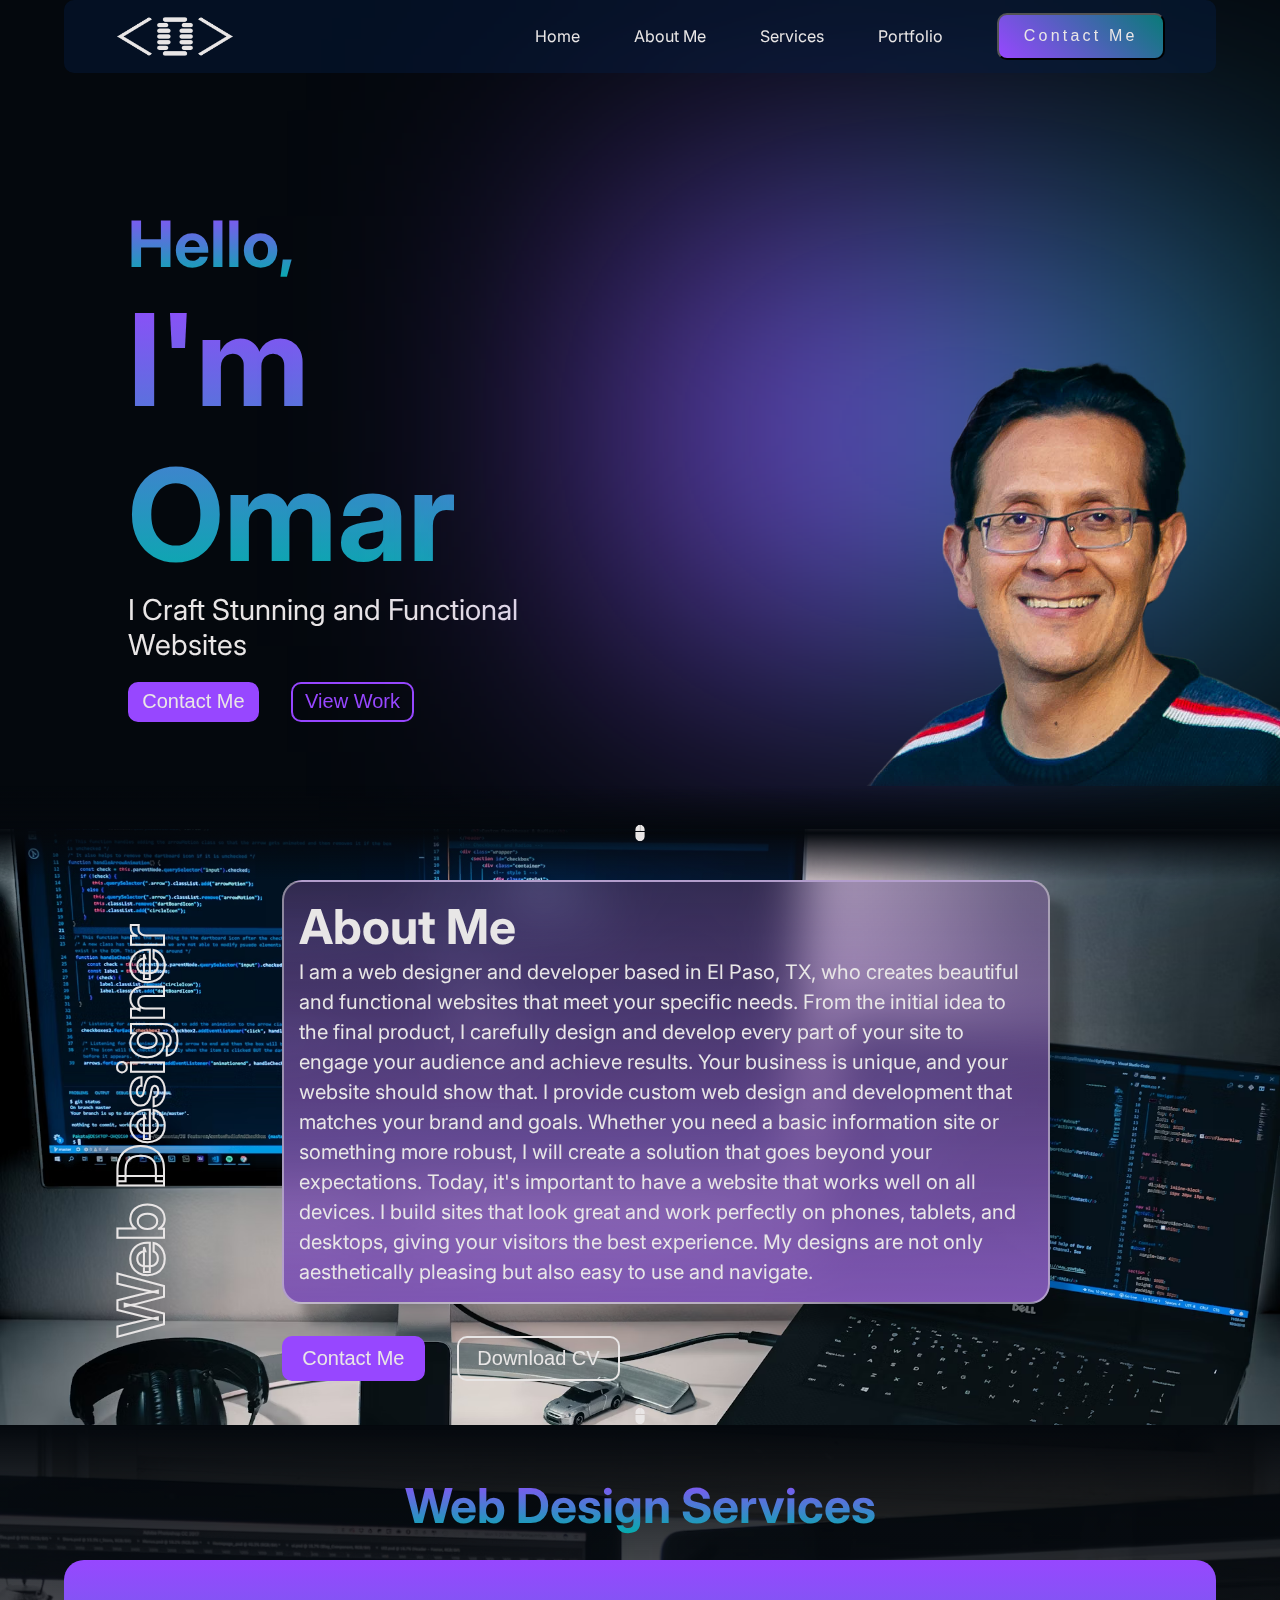
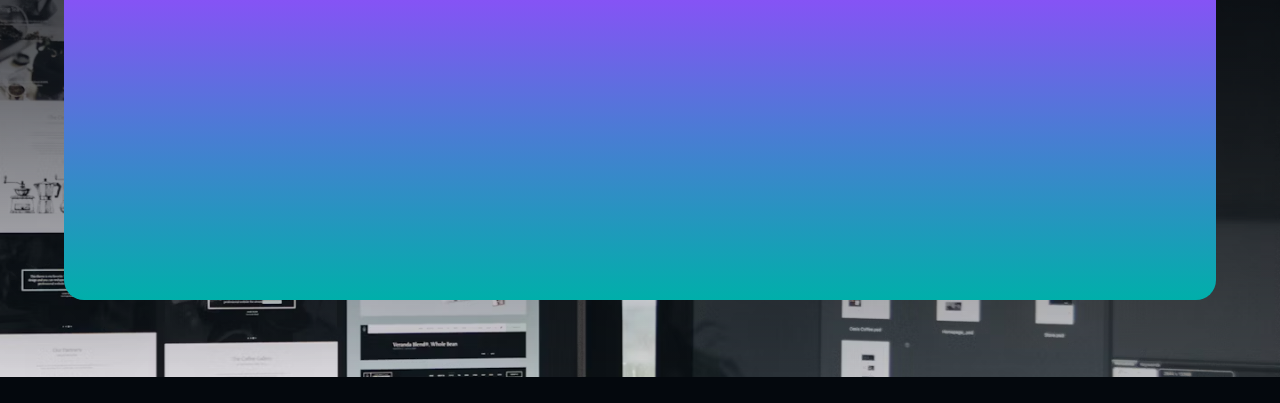
==== index.html @ c5cac411 "services section setup" ====
<!DOCTYPE html>
<html lang="en">
<head>
    <meta charset="UTF-8">
    <meta name="viewport" content="width=device-width, initial-scale=1.0">
    <title>Omar Insurriaga | Portfolio</title>
    <link rel="icon" type="image/svg" href="images/portfolio-icon.svg">

    <link rel="stylesheet" href="styles.css">
</head>
<body>
    <div class="page">
        <header>
            <img class="logo" src="images/portfolio-logo.webp" alt="OI Logo">
            <nav>
                <a href="#">Home</a>
                <a href="#">About Me</a>
                <a href="#">Services</a>
                <a href="#">Portfolio</a>
                <button>Contact Me</button>      
            </nav>
        </header>
        <main>
            <section class="hero">
                <div class="hero__left">
                    <h2>Hello,</h2>
                    <h1>I'm Omar</h1>
                    <p class="statement">I Craft Stunning and Functional Websites</p>
                    <div class="hero__cta">
                        <button class="contact-btn">Contact Me</button>
                        <button class="work-btn">View Work</button>
                    </div>
                </div>
                <div class="hero__right">
                    <div class="gradient"></div>
                </div>
                <img class="hero__img" src="images/Omar-portfolio_portrait.webp" alt="">
            </section>
            <div class="separator-bar">
                <img src="images/mouse.webp" alt="mouse icon" class="mouse-icon">
            </div>
            <section class="about-me">
                <div class="about-me__heading">Web Designer</div>
                <div class="about-me__content">
                    <div class="about-me__content_text">
                        <p><span>About Me</span>I am a web designer and developer based in El Paso, TX, who creates beautiful and functional websites that meet your specific needs. From the initial idea to the final product, I carefully design and develop every part of your site to engage your audience and achieve results. Your business is unique, and your website should show that. I provide custom web design and development that matches your brand and goals. Whether you need a basic information site or something more robust, I will create a solution that goes beyond your expectations. Today, it's important to have a website that works well on all devices. I build sites that look great and work perfectly on phones, tablets, and desktops, giving your visitors the best experience. My designs are not only aesthetically pleasing but also easy to use and navigate.</p>
                    </div>
                    <div class="about-me__content_cta">
                        <button class="contact-btn">Contact Me</button>
                        <button class="cv-btn">Download CV</button>                        
                    </div>
                </div>
            </section>
            <div class="separator-bar">
                <img src="images/mouse.webp" alt="mouse icon" class="mouse-icon">
            </div>
            <section class="services">
                <h2>Web Design Services</h2>
                <div class="services__cards"></div>
            </section>
        </main>
        <footer></footer>
    </div>
</body>
</html>
---- styles.css ----
/* Google font */
@import url('https://fonts.googleapis.com/css2?family=Inter:wght@400;800&display=swap');

:root {
    display: flex;
    align-items: center;
    justify-content: center;
    font-size: 1rem;
}
  
* {
    margin: 0;
    padding: 0;
    box-sizing: border-box;
    scroll-behavior: smooth;
}

body {
    min-width: 375px;
    width: 100%;
    min-height: 100vh;
    background-color: #04080D;
    display: flex;
    align-items: flex-start;
    justify-content: center;
    font-family: "Inter", sans-serif;
    font-weight: 400;
    color: #E9E6E6;
    padding: 2% 0;
}

.page {
    width: 100%;
    display: flex;
    flex-direction: column;
    align-items: center;
    justify-content: flex-start;
}

header {
    top: 0;
    width: 90%;
    display: flex;
    align-items: center;
    justify-content: space-between;
    background-color: rgb(4 30 70 / 40%);
    padding: 1% 4%;
    font-size: 1rem;
    border-radius: 10px;
    backdrop-filter: blur(1em);
    position: fixed;
    z-index: 2;
}

.logo {
    width: 120px;
}

nav {
    width: 60%;
    display: flex;
    align-items: center;
    justify-content: space-between;
    color: #E9E6E6;
}

a {
    color: #E9E6E6;
    text-decoration: none;
}

nav button {
    background: linear-gradient(45deg, #9747ff, #097b78);
    padding: 2% 4%;
    border-radius: 10px;
    color: #E9E6E6;
    font-size: 1rem;
    letter-spacing: 0.2em;
}

main {
    width: 100%;
    margin-top: 4%;
}

.hero {
    display: flex;
    align-items: center;
    justify-content: space-between;
    position: relative;
}

.hero__left {
    padding: 10% 0 5% 10%;
    width: 50%;
}

.hero__left h2 {
    font-size: 4rem;
}

h1 {
    font-size: 8rem;
    background: linear-gradient(180deg, #9747FF 0%, #00AFAA 100%);
    background-clip: text;
    -webkit-background-clip: text;
    -webkit-text-fill-color: transparent;
}

.hero__left p {
    letter-spacing: 0em;
    width: 100%;
    margin: 0 0 4%;
    font-size: 1.8rem;}

.hero__cta, .about-me__content_cta {
    width: 60%;
    display: flex;
    align-items: flex-start;
    justify-content: flex-start;
    gap: 2em;
}

.hero__cta button, .about-me__content_cta button {
    padding: 2% 4%;
    border-radius: 10px;
    font-size: 1.25rem;
}

.work-btn {
    border: 2px solid #9747FF;
    background-color: transparent;
    color: #9747FF;
}

.contact-btn {
    color: #E9E6E6;
    background-color: #9747FF;
    border: 2px solid #9747FF;
}


.hero__right {
    /* position: relative; */
    width: 50%;
    /* display: flex;
    align-items: center;
    justify-content: flex-end; */
}

.gradient {
    width: 100%;
    height: 430px;
    background: linear-gradient(90deg, #9747ff, #097b78);
    filter: blur(160px);
}

.hero__img {
    position: absolute;
    bottom: 0;
    right: 0;
    width: 35%;
}

.separator-bar {
    background: linear-gradient(0deg, rgba(4, 8, 13, 0) 0%, rgba(4, 8, 13, 1) 50%, rgba(4, 8, 13, 0) 100%);
    display: flex;
    align-items: center;
    justify-content: center;
    position: relative;
    z-index: 1;
    padding: 3% 0;
}

.mouse-icon {
    width: 1%;
    animation: scroll 2s infinite linear;
}

.about-me {
    width: 100%;
    display: flex;
    align-items: center;
    justify-content: flex-start;
    background-image: url(images/setup.webp);
    background-position: 0 40%;
    background-size: cover;
    margin-top: -4%;
    padding: 4% 0;
}

.about-me__heading {
    writing-mode: vertical-lr;
    margin: 0 8%;
    transform: rotate(180deg);
    font-size: 4rem;
    color: rgba(233, 230, 230, 0.00);
    -webkit-text-stroke-width: 2px;
    -webkit-text-stroke-color: #E9E6E6;
    /* font-family: Inter; */
    font-size: 4rem;
    /* font-style: normal; */
    font-weight: 700;
}

.about-me__content {
    display: flex;
    flex-direction: column;
    align-items: flex-start;
    width: 60%;
    justify-content: flex-start;
    gap: 2em;
}

.about-me__content_text {
    padding: 2%;
    border-radius: 20px;
    border: 2px solid #e9e6e67d;
    background: linear-gradient(180deg, rgb(255 255 255 / 0%) -53.89%, #9747ff 100%);
    box-shadow: 20px 20px 10px 0px rgba(0, 0, 0, 0.25);
    backdrop-filter: blur(25px);
    filter: saturate(0.5);
}

.about-me__content_text p {
    display: flex;
    flex-direction: column;
    font-size: 1.25rem;
    line-height: 1.5em;
}

.about-me__content_text p span {
    font-size: 3rem;
    font-weight: 700;
    margin: 2% 0;
}

.about-me__content_cta
.about-me button {
    padding: 2% 4%;
    border-radius: 10px;
    font-size: 1.25rem;
}

.about-me__content_cta .cv-btn {
    border: 2px solid #e8e6e6;
    color: #e8e6e6;
    background-color: transparent;
}

.separator-bar:nth-of-type(2) {
    padding: 0;
    margin-top: -2%;
    background: transparent;
}

.services {
    display: flex;
    flex-direction: column;
    align-items: center;
    justify-content: flex-start;
    background: linear-gradient(180deg, rgba(4, 8, 13, 1) 0%, rgba(4, 8, 13, 0) 100%), url(images/web-design.webp);
    width: 100%;
    background-position: top;
    /* background-position: right; */
    background-size: cover;
    padding: 4% 0;
}

h2 {
    font-size: 3rem;
    background: linear-gradient(180deg, #9747FF 0%, #00AFAA 100%);
    background-clip: text;
    -webkit-background-clip: text;
    -webkit-text-fill-color: transparent;
}

.services__cards {
    width: 90%;
    height: 340px;
    background: linear-gradient(180deg, #9747FF 0%, #00AFAA);
    border-radius: 20px;
    margin: 2% 0;
}

/* Animations */
@keyframes scroll {
    0% {
        transform: translateY(-300%);
    }

    50% {
        transform: translateY(0);
    }
    100% {
        transform: translateY(-300%)
    }
}
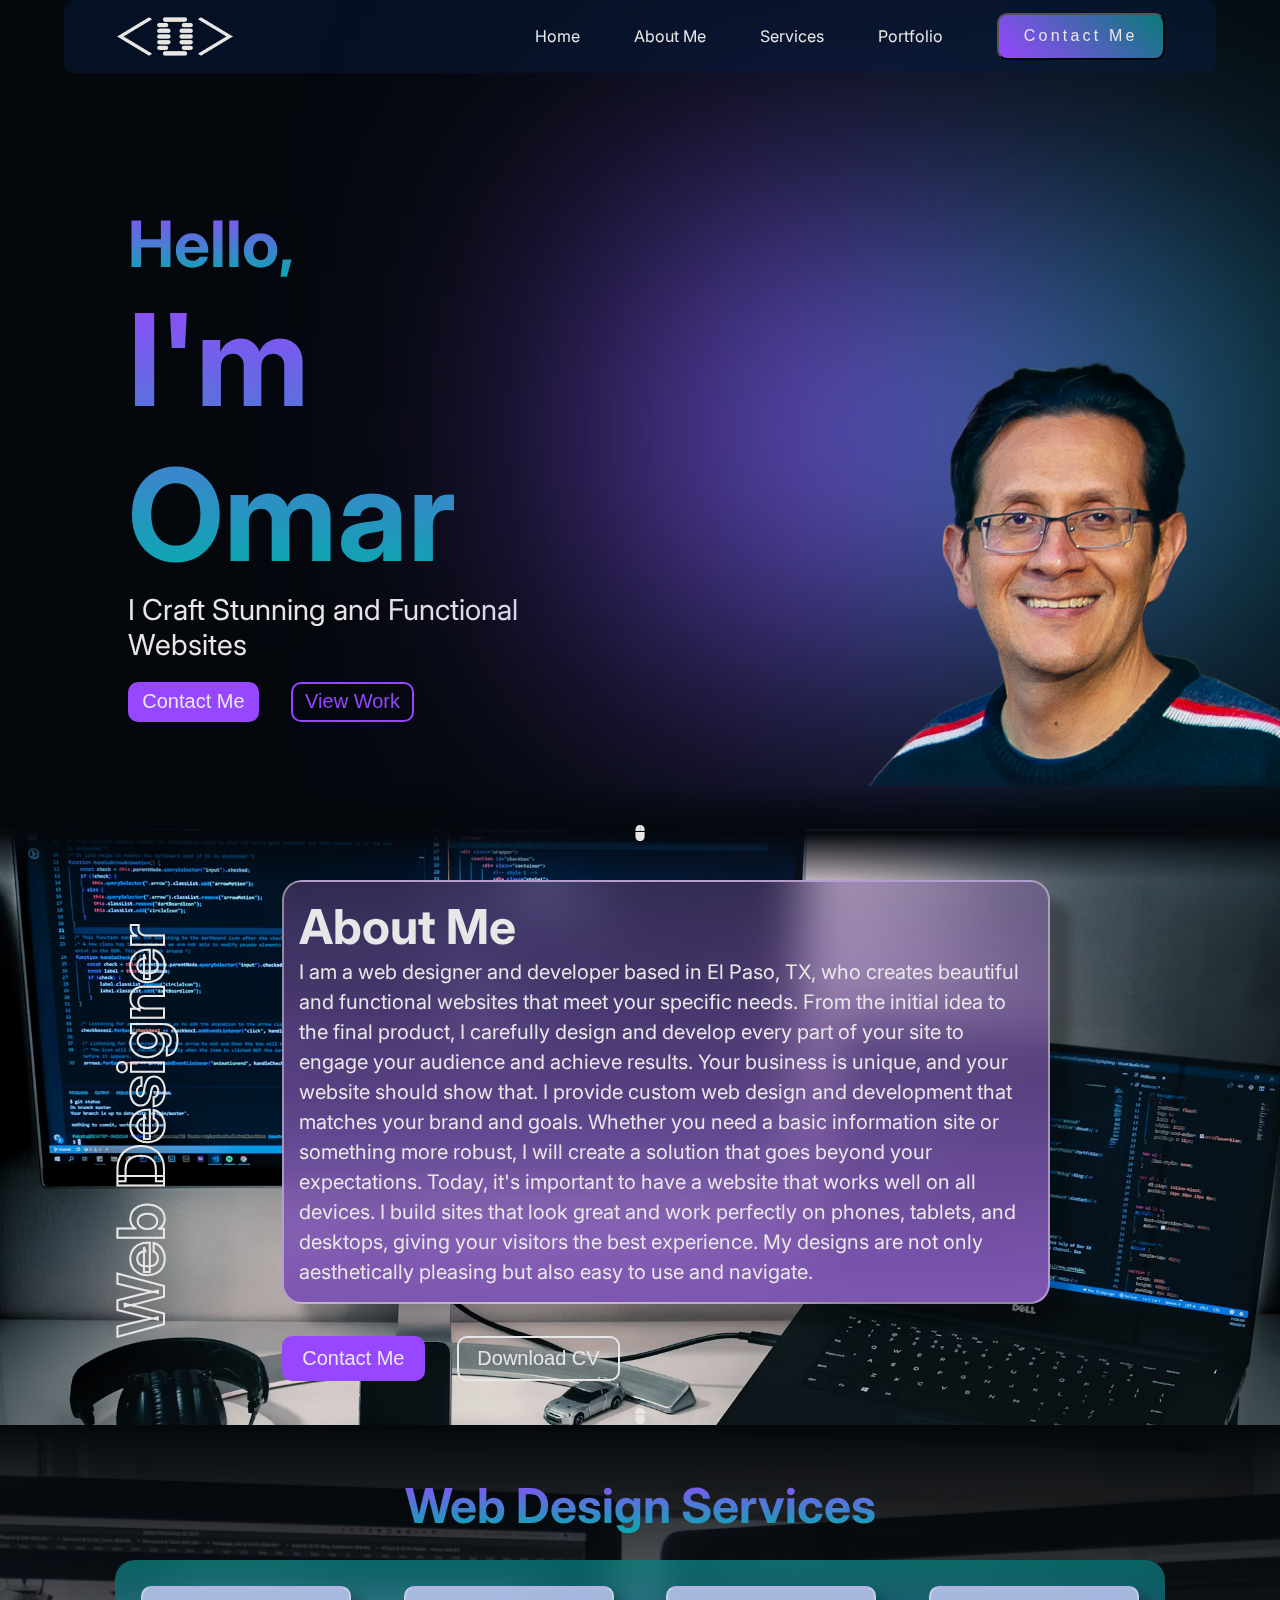
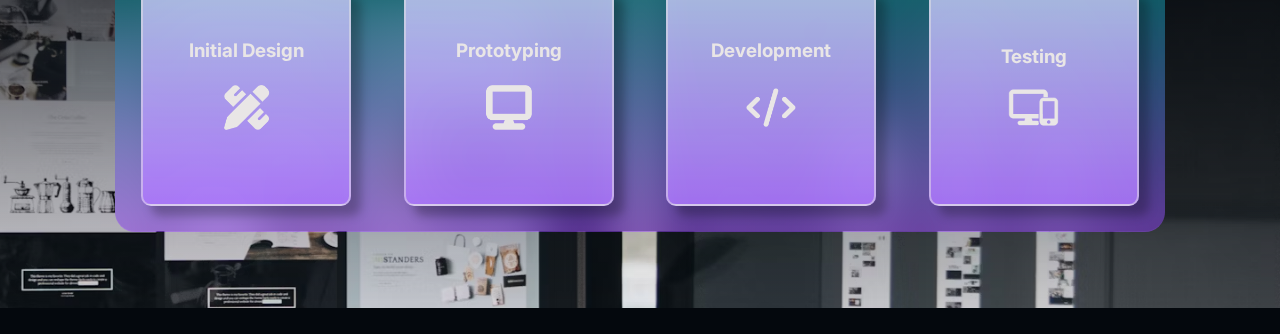
==== commit f90c6cb5: "services cards setup & styled" ====
--- a/index.html
+++ b/index.html
@@ -56,7 +56,24 @@
             </div>
             <section class="services">
                 <h2>Web Design Services</h2>
-                <div class="services__cards"></div>
+                <div class="services__cards">
+                    <div class="services__card">
+                        <h3>Initial Design</h3>
+                        <img src="images/UI_icon.webp" alt="ui icon">
+                    </div>
+                    <div class="services__card">
+                        <h3>Prototyping</h3>
+                        <img src="images/web-dev_icon.webp" alt="prototyping icon">
+                    </div>
+                    <div class="services__card">
+                        <h3>Development</h3>
+                        <img src="images/code_icon.webp" alt="coding icon">
+                    </div>
+                    <div class="services__card">
+                        <h3>Testing</h3>
+                        <img src="images/testing_icon.webp" alt="testing icon">
+                    </div>
+                </div>
             </section>
         </main>
         <footer></footer>
--- a/styles.css
+++ b/styles.css
@@ -276,11 +276,35 @@
 }
 
 .services__cards {
-    width: 90%;
-    height: 340px;
-    background: linear-gradient(180deg, #9747FF 0%, #00AFAA);
+    width: 82%;
+    /* height: 340px; */
+    display: flex;
+    align-items: center;
+    justify-content: space-around;
+    background: linear-gradient(180deg, rgba(0, 175, 170, 0.50) 0%, rgba(151, 71, 255, 0.50) 100%);
+    backdrop-filter: blur(25px);
     border-radius: 20px;
     margin: 2% 0;
+    padding: 2% 0;
+}
+
+.services__card {
+    height: 220px;
+    width: 20%;
+    display: flex;
+    flex-direction: column;
+    align-items: center;
+    justify-content: center;
+    border-radius: 10px;
+    border: 2px solid #e9e6e67d;
+    background: linear-gradient(180deg, rgba(255, 255, 255, 0.70) -53.89%, rgba(151, 71, 255, 0.70) 167.22%);
+    box-shadow: 10px 10px 10px 0px rgba(0, 0, 0, 0.25);
+    backdrop-filter: blur(25px);
+}
+
+.services__card img {
+    width: 25%;
+    margin: 10% 0;
 }
 
 /* Animations */
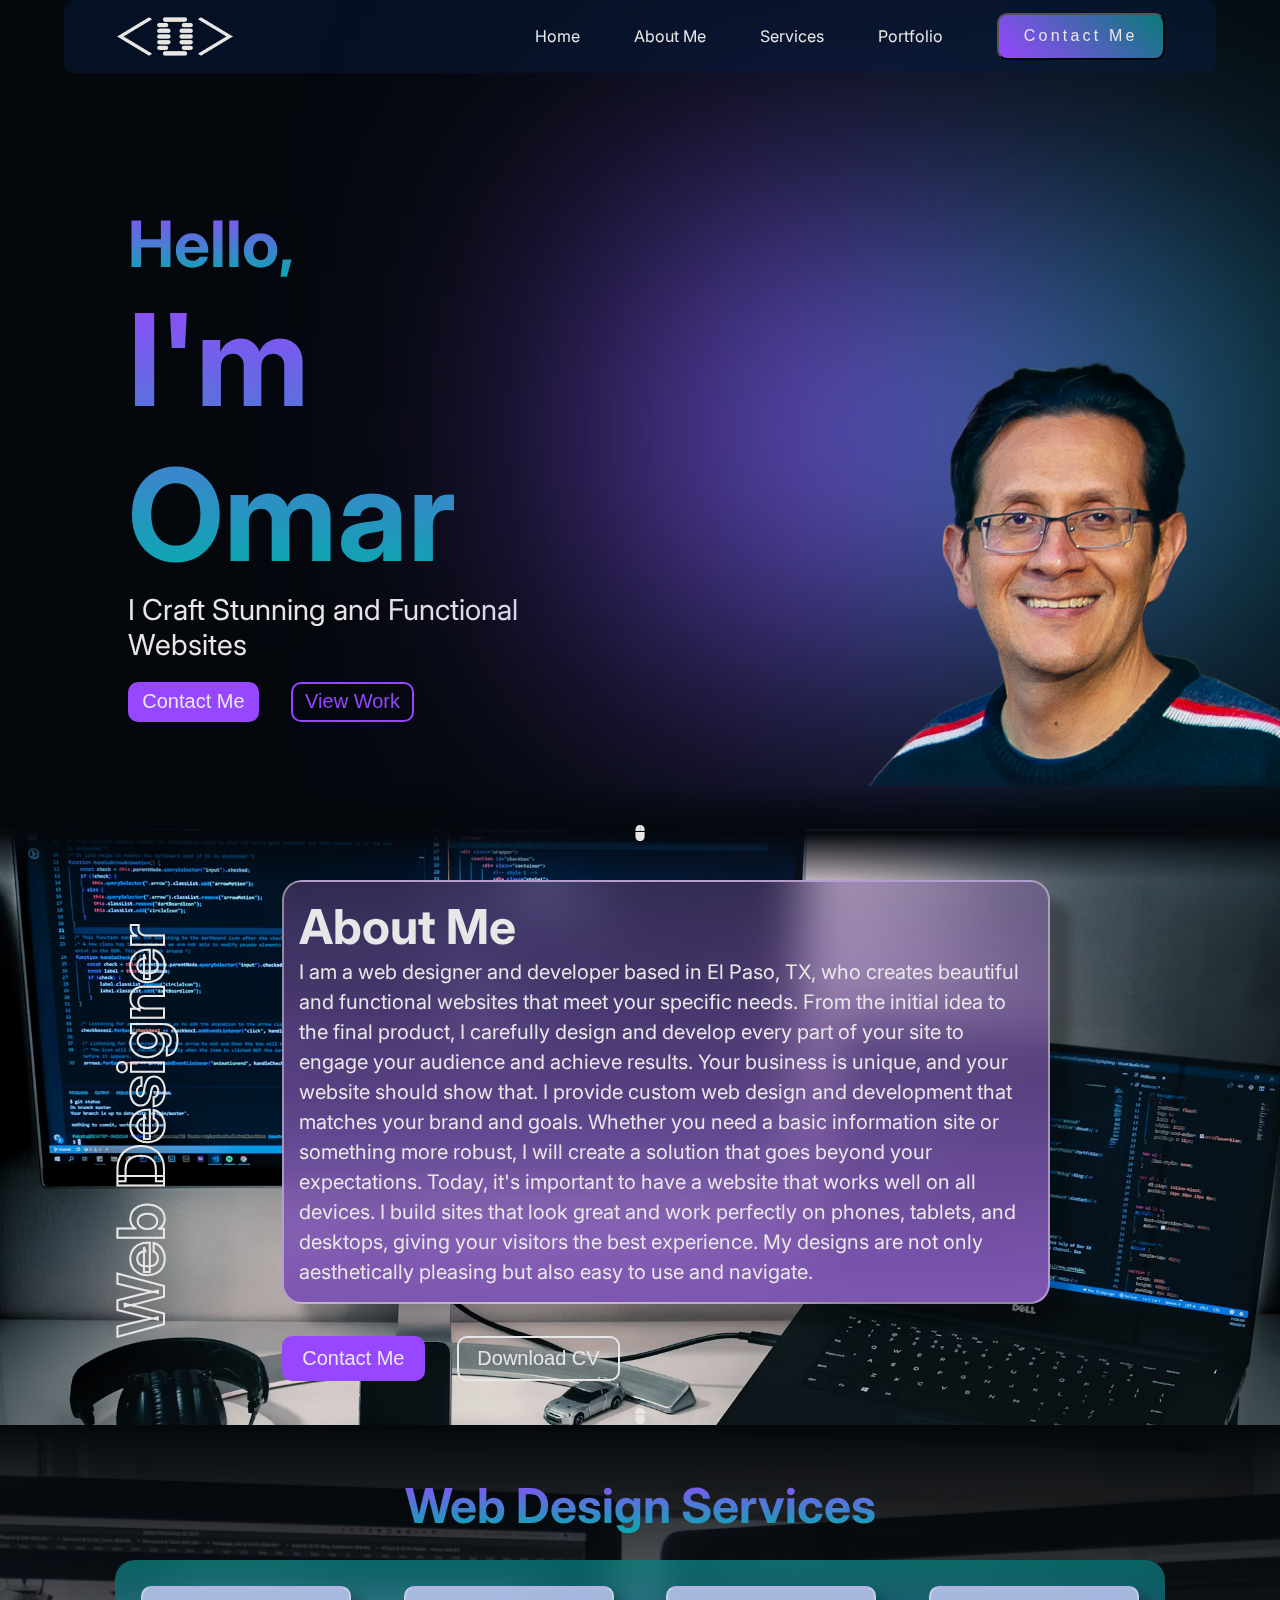
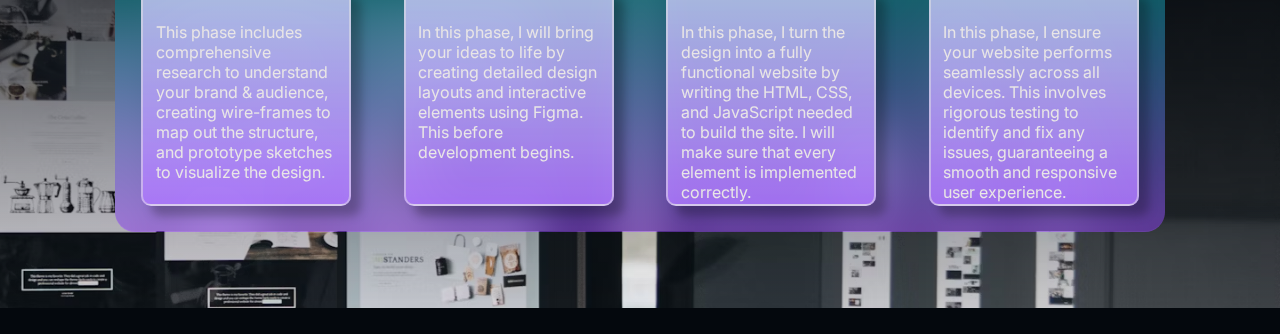
==== commit 665a1085: "service cards desc content added" ====
--- a/index.html
+++ b/index.html
@@ -60,18 +60,38 @@
                     <div class="services__card">
                         <h3>Initial Design</h3>
                         <img src="images/UI_icon.webp" alt="ui icon">
+                        <div class="service__card_desc">
+                            <p>
+                                This phase includes comprehensive research to understand your brand & audience, creating wire-frames to map out the structure, and prototype sketches to visualize the design.
+                            </p>
+                        </div>
                     </div>
                     <div class="services__card">
                         <h3>Prototyping</h3>
                         <img src="images/web-dev_icon.webp" alt="prototyping icon">
+                        <div class="service__card_desc">
+                            <p>
+                                In this phase, I will bring your ideas to life by creating detailed design layouts and interactive elements using Figma. This before development begins.
+                            </p>
+                        </div>
                     </div>
                     <div class="services__card">
                         <h3>Development</h3>
                         <img src="images/code_icon.webp" alt="coding icon">
+                        <div class="service__card_desc">
+                            <p>
+                                In this phase, I turn the design into a fully functional website by writing the HTML, CSS, and JavaScript needed to build the site. I will make sure that every element is implemented correctly.
+                            </p>
+                        </div>
                     </div>
                     <div class="services__card">
                         <h3>Testing</h3>
                         <img src="images/testing_icon.webp" alt="testing icon">
+                        <div class="service__card_desc">
+                            <p>
+                                In this phase, I ensure your website performs seamlessly across all devices. This involves rigorous testing to identify and fix any issues, guaranteeing a smooth and responsive user experience. 
+                            </p>
+                        </div>
                     </div>
                 </div>
             </section>
--- a/styles.css
+++ b/styles.css
@@ -300,11 +300,26 @@
     background: linear-gradient(180deg, rgba(255, 255, 255, 0.70) -53.89%, rgba(151, 71, 255, 0.70) 167.22%);
     box-shadow: 10px 10px 10px 0px rgba(0, 0, 0, 0.25);
     backdrop-filter: blur(25px);
+    position: relative;
+}
+
+.services__card h3 {
+    /* temp */
+    visibility: hidden;
 }
 
 .services__card img {
     width: 25%;
     margin: 10% 0;
+    /* temp */
+    visibility: hidden;
+}
+
+.service__card_desc {
+    position: absolute;
+    top: 10%;
+    right: 0;
+    padding: 6%;
 }
 
 /* Animations */
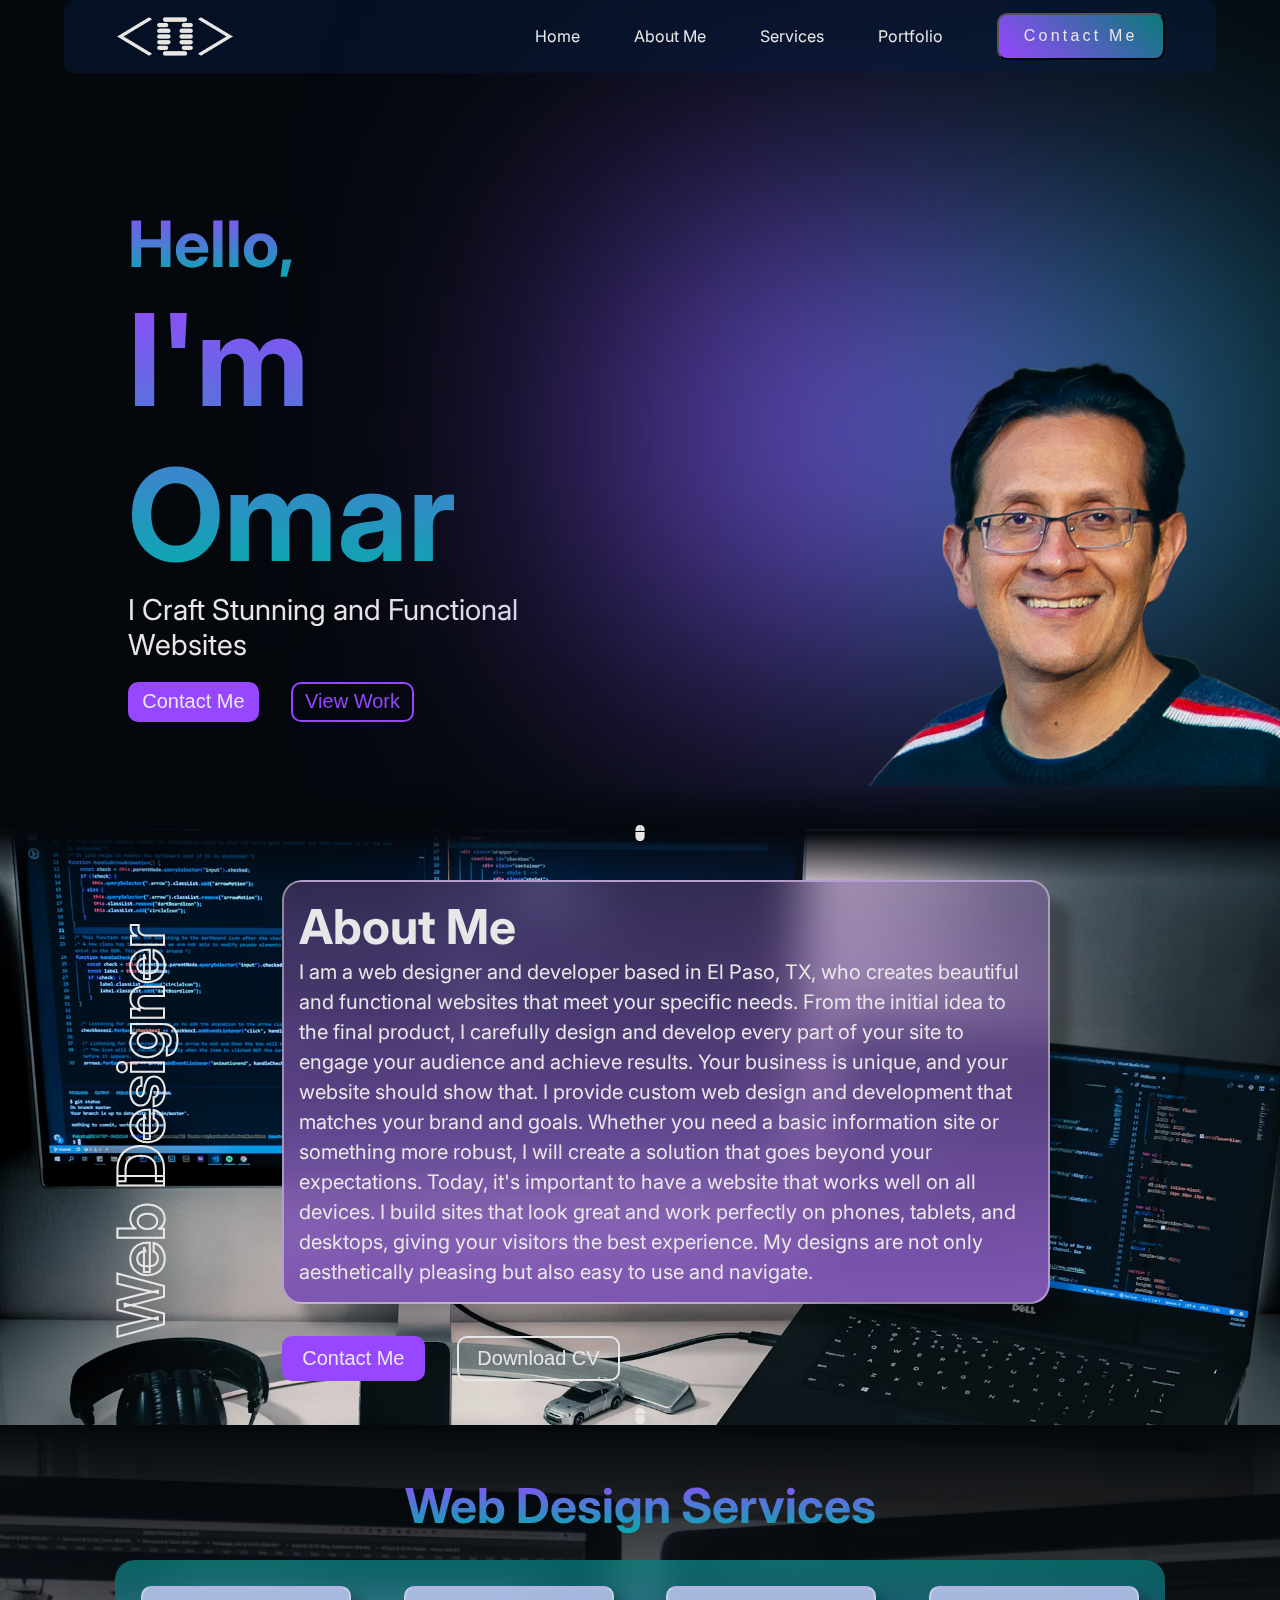
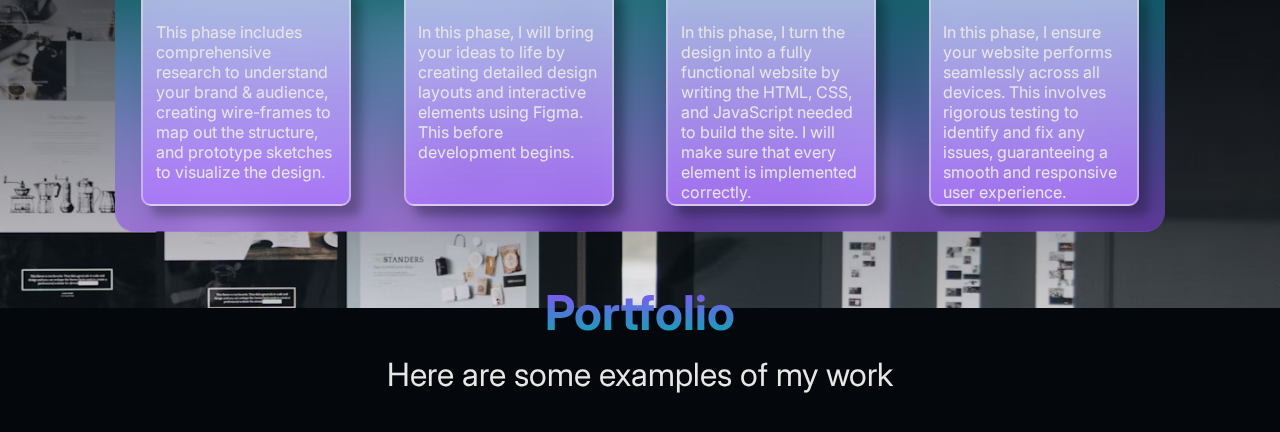
==== commit 261f13fc: "portfolio section setup" ====
--- a/index.html
+++ b/index.html
@@ -95,6 +95,13 @@
                     </div>
                 </div>
             </section>
+            <div class="separator-bar">
+                <!-- <img src="images/mouse.webp" alt="mouse icon" class="mouse-icon"> -->
+            </div>
+            <section class="portfolio">
+                <h2>Portfolio</h2>
+                <p>Here are some examples of my work</p>
+            </section>
         </main>
         <footer></footer>
     </div>
--- a/styles.css
+++ b/styles.css
@@ -83,9 +83,14 @@
     margin-top: 4%;
 }
 
+section {
+    width: 100%;
+    display: flex;
+    align-items: center;
+    justify-content: flex-start;
+}
+
 .hero {
-    display: flex;
-    align-items: center;
     justify-content: space-between;
     position: relative;
 }
@@ -178,10 +183,6 @@
 }
 
 .about-me {
-    width: 100%;
-    display: flex;
-    align-items: center;
-    justify-content: flex-start;
     background-image: url(images/setup.webp);
     background-position: 0 40%;
     background-size: cover;
@@ -248,17 +249,17 @@
     background-color: transparent;
 }
 
-.separator-bar:nth-of-type(2) {
+.separator-bar:not(:nth-of-type(1)) {
     padding: 0;
     margin-top: -2%;
     background: transparent;
 }
 
+.services, .portfolio {
+    flex-direction: column;
+}
+
 .services {
-    display: flex;
-    flex-direction: column;
-    align-items: center;
-    justify-content: flex-start;
     background: linear-gradient(180deg, rgba(4, 8, 13, 1) 0%, rgba(4, 8, 13, 0) 100%), url(images/web-design.webp);
     width: 100%;
     background-position: top;
@@ -320,6 +321,11 @@
     top: 10%;
     right: 0;
     padding: 6%;
+}
+
+.portfolio p {
+    margin: 1% 0;
+    font-size: 2rem;
 }
 
 /* Animations */
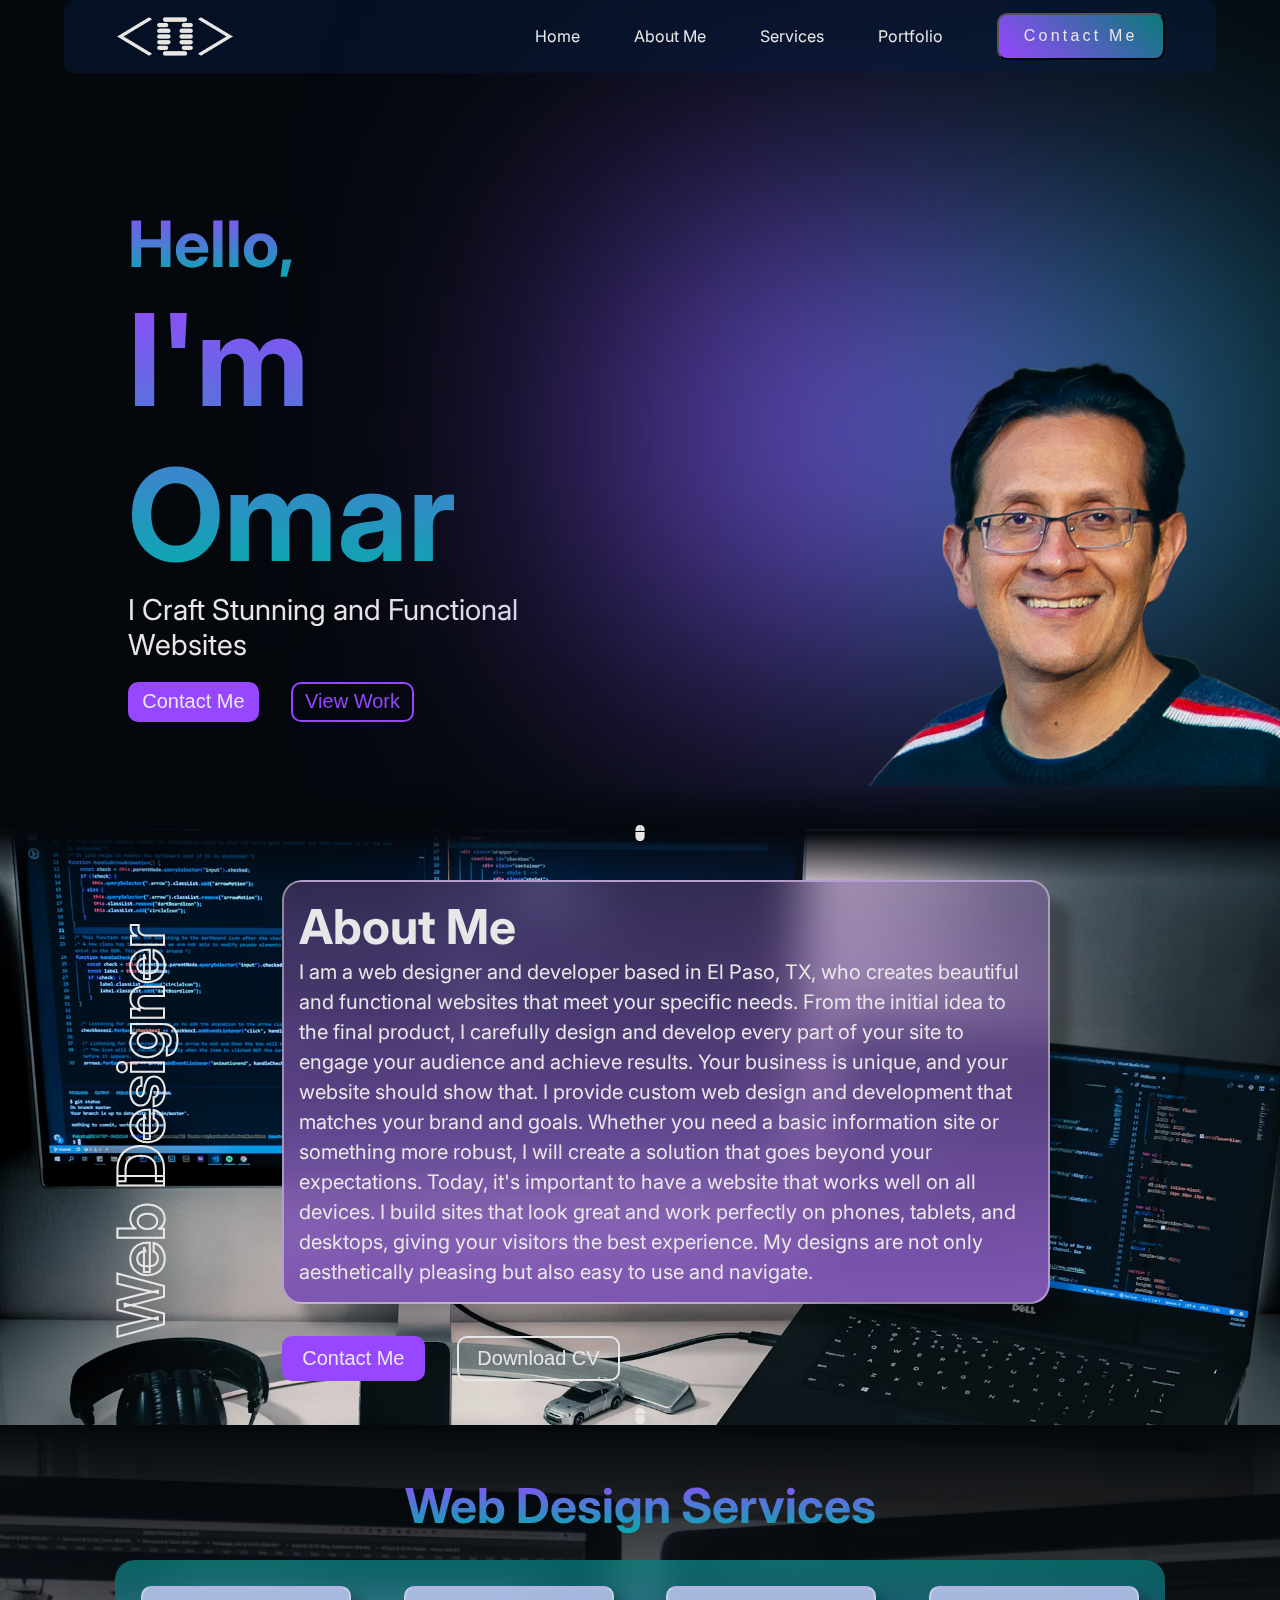
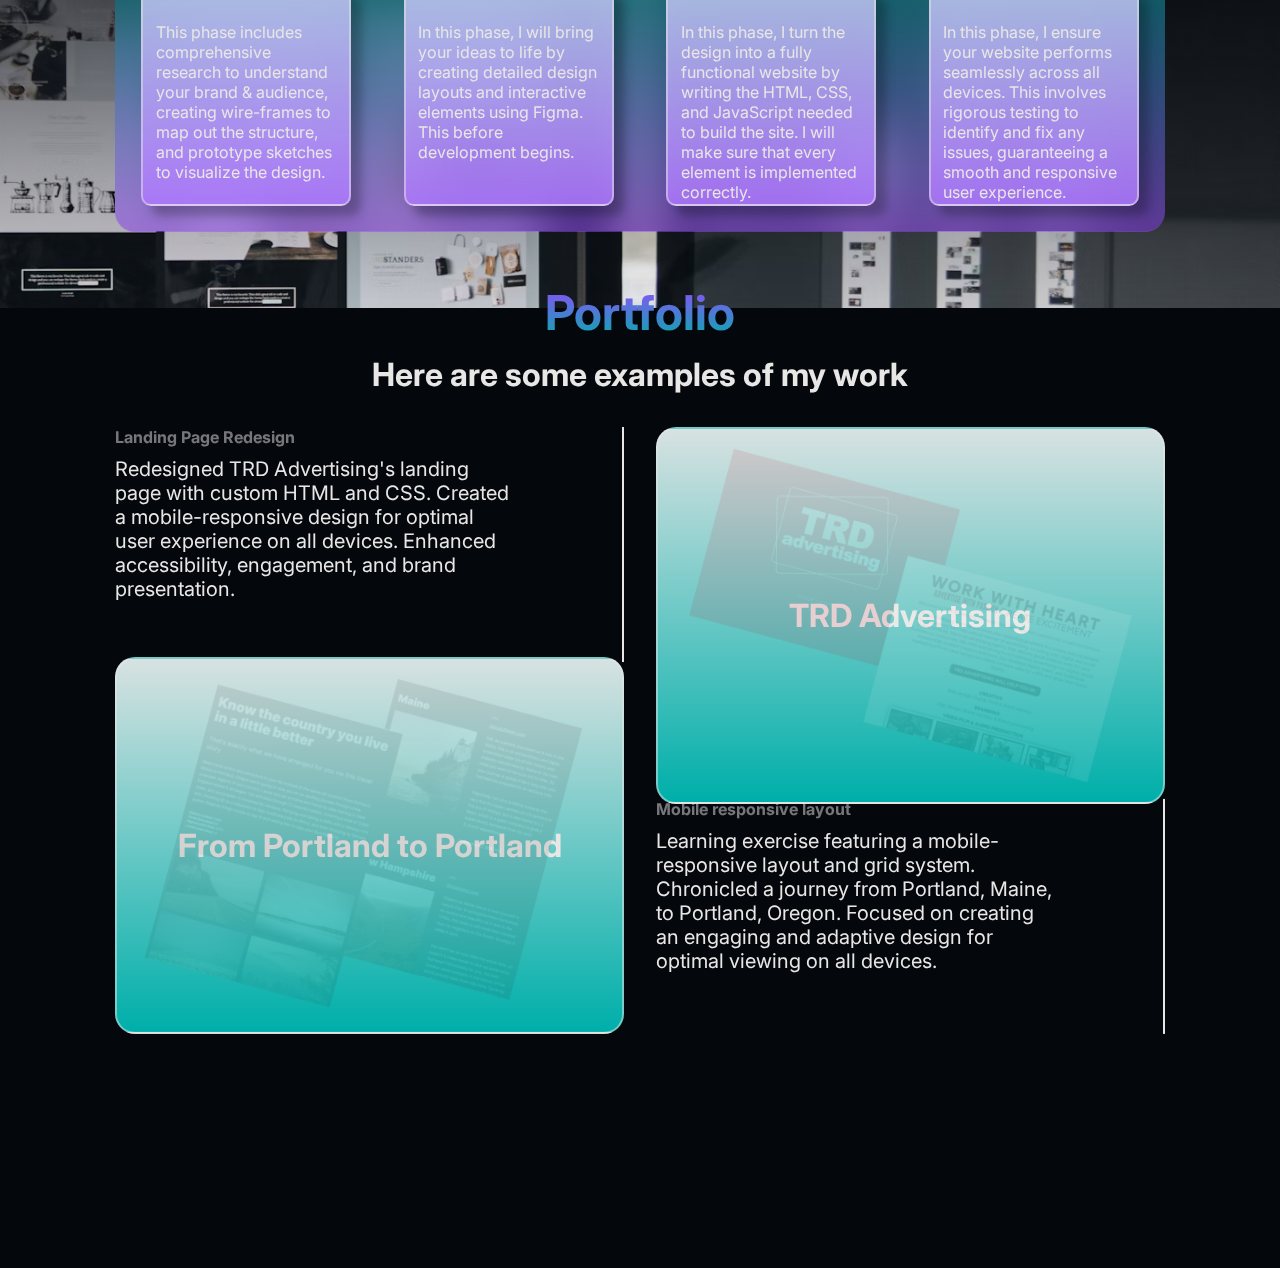
==== commit 6f02a3ef: "basic posrtfolio card CSS setup" ====
--- a/index.html
+++ b/index.html
@@ -100,7 +100,29 @@
             </div>
             <section class="portfolio">
                 <h2>Portfolio</h2>
-                <p>Here are some examples of my work</p>
+                <h3 class="portfolio__heading">Here are some examples of my work</h3>
+                <div class="portfolio__cards">
+                    <div class="portfolio__card">
+                        <div class="portfolio__card_text">
+                            <h3 class="portfolio__card_heading">Landing Page Redesign</h3>
+                            <p class="portfolio__card_desc">Redesigned TRD Advertising's landing page with custom HTML and CSS. Created a mobile-responsive design for optimal user experience on all devices. Enhanced accessibility, engagement, and brand presentation.</p>
+                        </div>
+                        <div class="portfolio__card_work">
+                            <h3 class="portfolio__card_title">TRD Advertising</h3>
+                            <img src="images/TRD-card.webp" alt="TRD Advertising">
+                        </div>
+                    </div>
+                    <div class="portfolio__card">
+                        <div class="portfolio__card_text">
+                            <h3 class="portfolio__card_heading">Mobile responsive layout</h3>
+                            <p class="portfolio__card_desc">Learning exercise featuring a mobile-responsive layout and grid system. Chronicled a journey from Portland, Maine, to Portland, Oregon. Focused on creating an engaging and adaptive design for optimal viewing on all devices.</p>
+                        </div>
+                        <div class="portfolio__card_work">
+                            <h3 class="portfolio__card_title">From Portland to Portland</h3>
+                            <img src="images/travel-card.webp" alt="From Portland to Portland">
+                        </div>
+                    </div>
+                </div>
             </section>
         </main>
         <footer></footer>
--- a/styles.css
+++ b/styles.css
@@ -323,9 +323,83 @@
     padding: 6%;
 }
 
-.portfolio p {
+.portfolio__heading {
     margin: 1% 0;
     font-size: 2rem;
+}
+
+.portfolio__cards {
+    width: 82%;
+    display: flex;
+    flex-direction: column;
+    align-items: center;
+    justify-content: center;
+
+}
+
+.portfolio__card {
+    width: 100%;
+    margin: 2% 0;
+    display: flex;
+    align-items: flex-start;
+    justify-content: center;
+    gap: 2em;
+}
+
+.portfolio__card:nth-of-type(2) {
+        flex-direction: row-reverse;
+    align-items: flex-end;
+    transform: translateY(-50%);
+}
+
+.portfolio__card_text {
+    width: 50%;
+    border-right: 2px solid;
+    display: flex;
+    flex-direction: column;
+    align-items: flex-start;
+    justify-content: flex-start;
+}
+
+.portfolio__card_heading {
+    font-size: 1rem;
+    color: rgba(233, 230, 230, 0.50);
+}
+
+.portfolio__card_desc {
+    /* font-family: Inter; */
+    font-size: 1.25rem;
+    /* font-style: normal; */
+    /* font-weight: 700; */
+    margin: 2% 0;
+    padding: 0 21% 10% 0;
+    /* border: 2px solid; */
+}
+
+.portfolio__card_work {
+    width: 50%;
+    background: linear-gradient(0deg, #00AFAA 0.52%, #E9E6E6 108.12%);
+    border: 2px solid #e9e6e67d;
+    border-radius: 20px;
+    display: flex;
+    align-items: center;
+    justify-content: center;
+    position: relative;
+}
+
+.portfolio__card_title {
+    color: #E9E6E6;
+    font-size: 2rem;
+    padding: 33% 0;
+}
+
+.portfolio__card_work img {
+    width: 100%;
+    opacity: 10%;
+    position: absolute;
+    top: auto;
+    left: 0;
+    padding: 4%;
 }
 
 /* Animations */
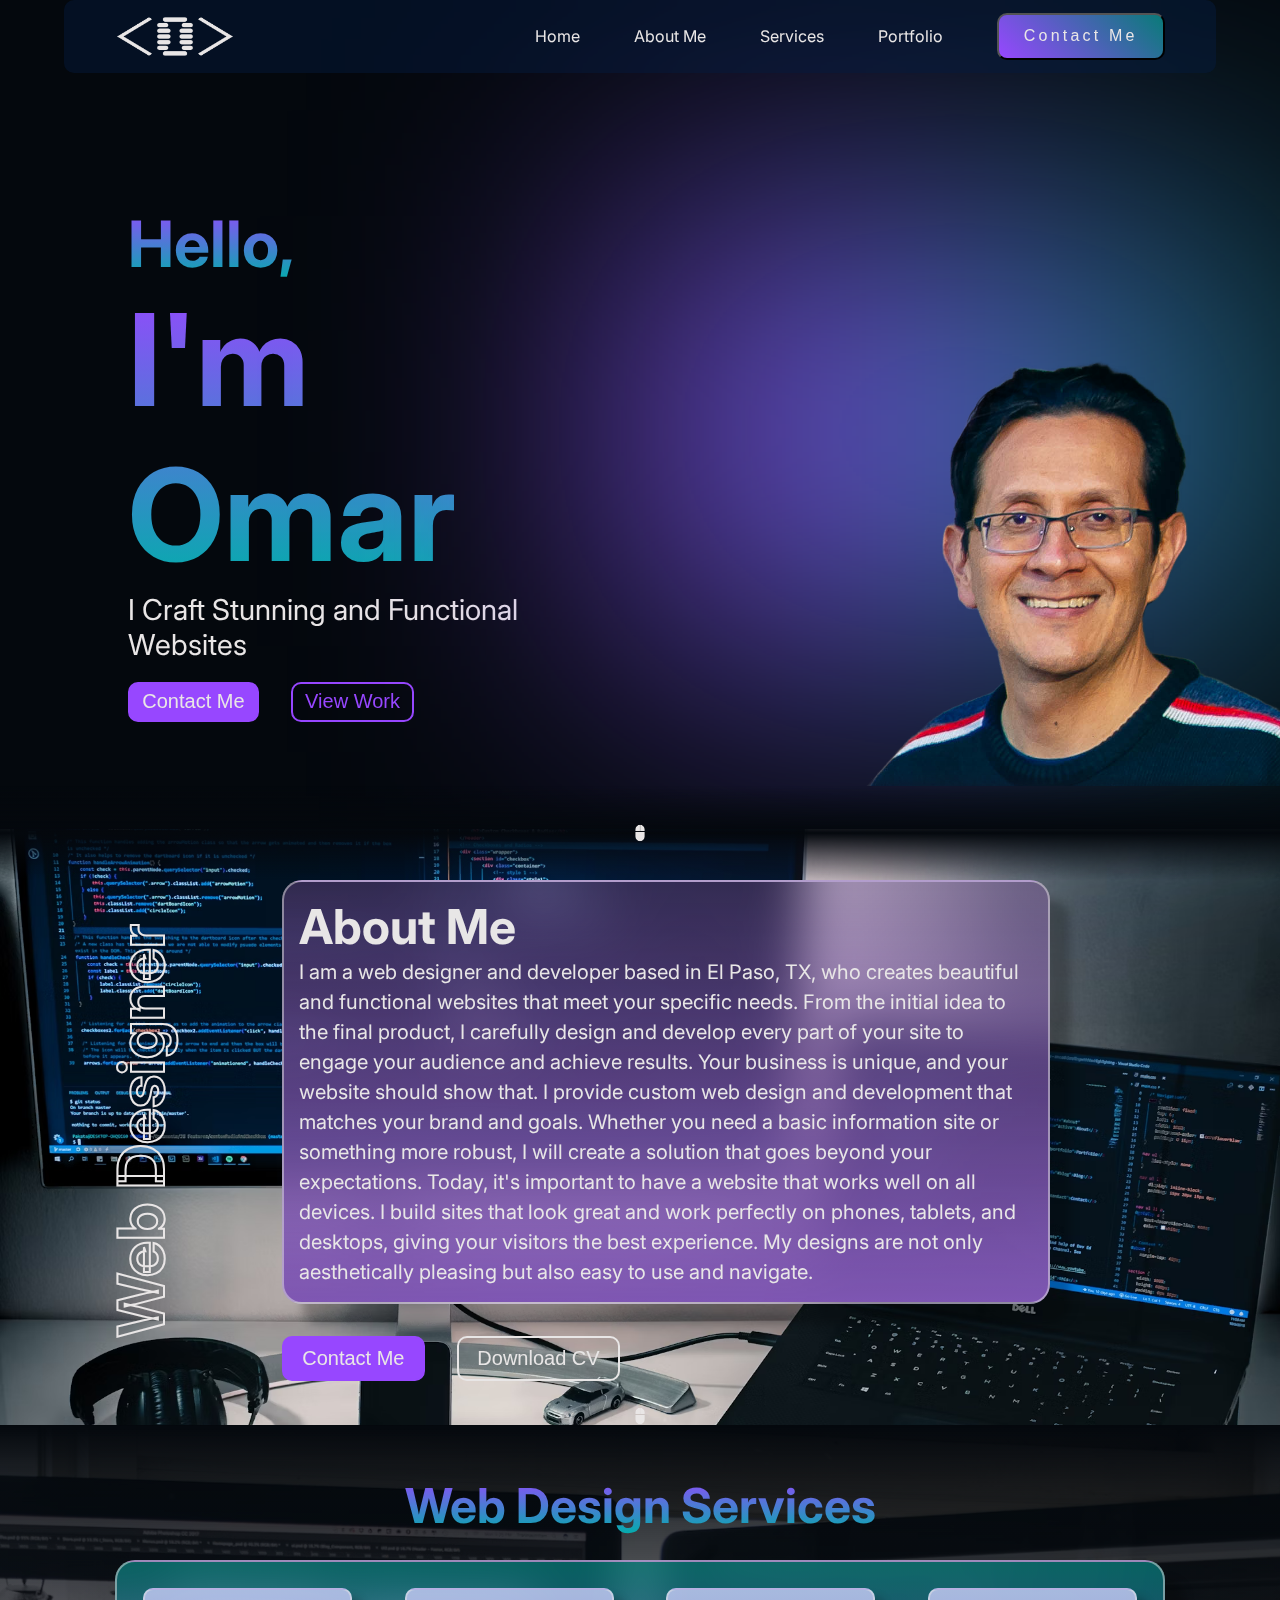
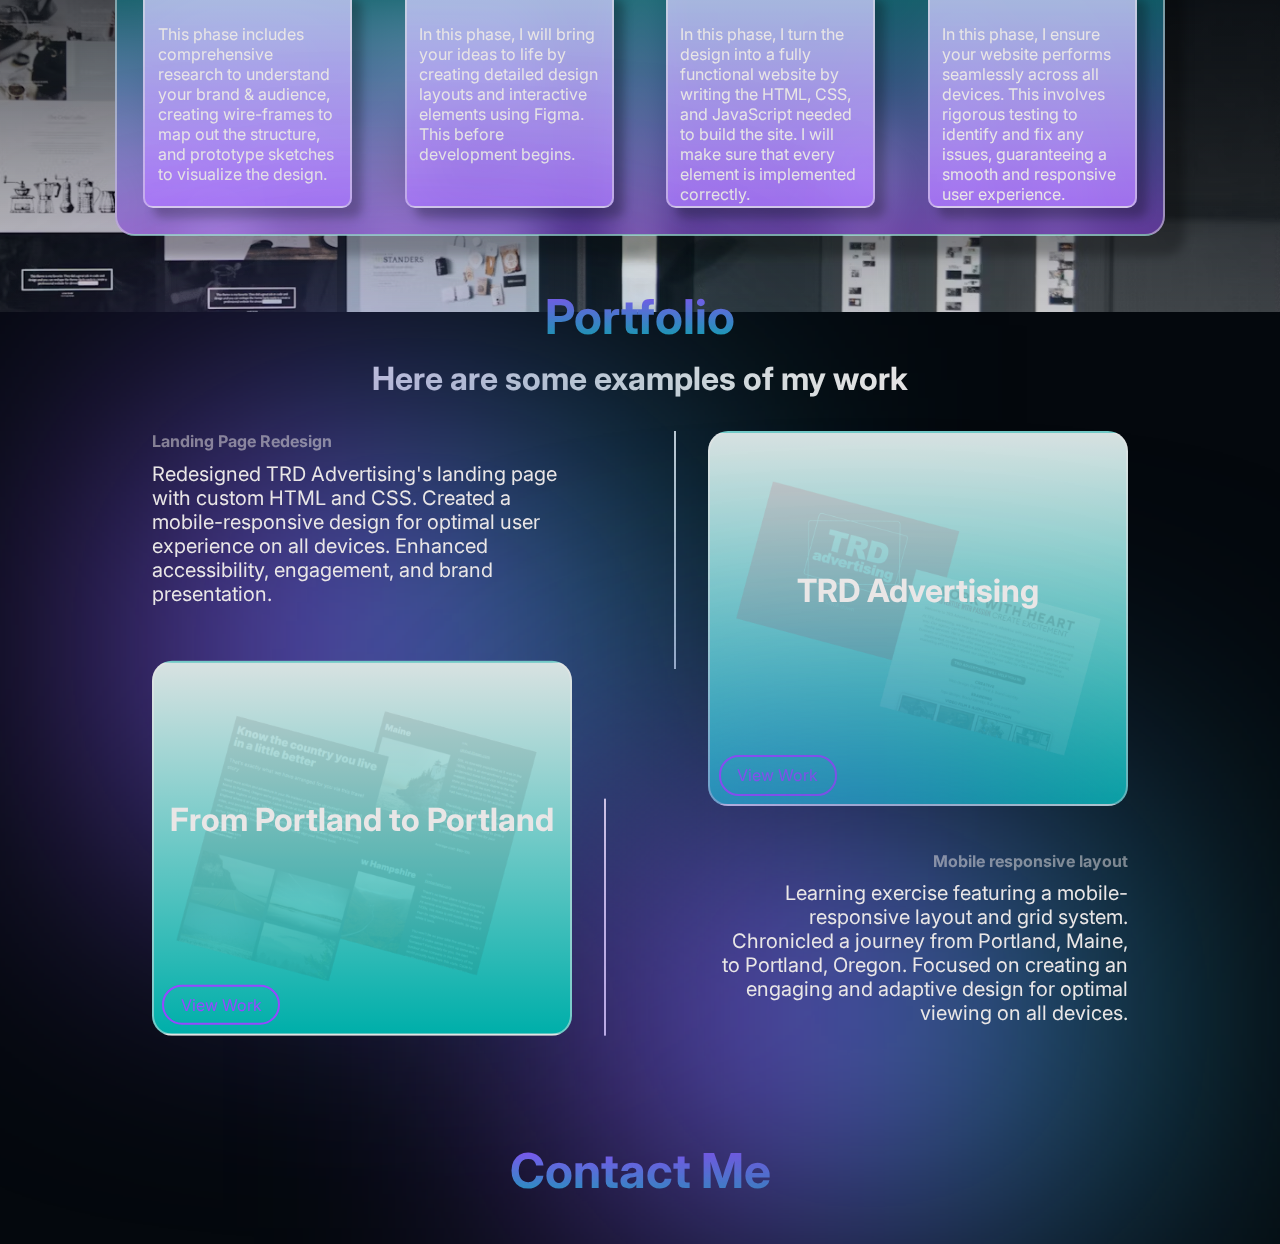
==== commit f8be6efb: "comment container heading setup" ====
--- a/index.html
+++ b/index.html
@@ -104,25 +104,35 @@
                 <div class="portfolio__cards">
                     <div class="portfolio__card">
                         <div class="portfolio__card_text">
+                            <div class="gradient"></div>
                             <h3 class="portfolio__card_heading">Landing Page Redesign</h3>
                             <p class="portfolio__card_desc">Redesigned TRD Advertising's landing page with custom HTML and CSS. Created a mobile-responsive design for optimal user experience on all devices. Enhanced accessibility, engagement, and brand presentation.</p>
                         </div>
                         <div class="portfolio__card_work">
                             <h3 class="portfolio__card_title">TRD Advertising</h3>
+                            <div class="portfolio__card_cta">View Work</div>
                             <img src="images/TRD-card.webp" alt="TRD Advertising">
                         </div>
                     </div>
                     <div class="portfolio__card">
                         <div class="portfolio__card_text">
+                            <div class="gradient"></div>
                             <h3 class="portfolio__card_heading">Mobile responsive layout</h3>
                             <p class="portfolio__card_desc">Learning exercise featuring a mobile-responsive layout and grid system. Chronicled a journey from Portland, Maine, to Portland, Oregon. Focused on creating an engaging and adaptive design for optimal viewing on all devices.</p>
                         </div>
                         <div class="portfolio__card_work">
                             <h3 class="portfolio__card_title">From Portland to Portland</h3>
+                            <div class="portfolio__card_cta">View Work</div>
                             <img src="images/travel-card.webp" alt="From Portland to Portland">
                         </div>
                     </div>
                 </div>
+            </section>
+            <div class="separator-bar">
+                <!-- <img src="images/mouse.webp" alt="mouse icon" class="mouse-icon"> -->
+            </div>
+            <section class="contact">
+                <h2>Contact Me</h2>
             </section>
         </main>
         <footer></footer>
--- a/styles.css
+++ b/styles.css
@@ -255,8 +255,12 @@
     background: transparent;
 }
 
-.services, .portfolio {
-    flex-direction: column;
+.services, .portfolio, .contact {
+    flex-direction: column;
+}
+
+.separator-bar:last-of-type {
+    margin-top: -8%;
 }
 
 .services {
@@ -283,6 +287,8 @@
     align-items: center;
     justify-content: space-around;
     background: linear-gradient(180deg, rgba(0, 175, 170, 0.50) 0%, rgba(151, 71, 255, 0.50) 100%);
+    border: 2px solid #e9e6e67d;
+    box-shadow: 20px 20px 10px 0px rgba(0, 0, 0, 0.25);
     backdrop-filter: blur(25px);
     border-radius: 20px;
     margin: 2% 0;
@@ -353,6 +359,7 @@
 }
 
 .portfolio__card_text {
+    position: relative;
     width: 50%;
     border-right: 2px solid;
     display: flex;
@@ -364,6 +371,7 @@
 .portfolio__card_heading {
     font-size: 1rem;
     color: rgba(233, 230, 230, 0.50);
+    z-index: 1;
 }
 
 .portfolio__card_desc {
@@ -374,14 +382,16 @@
     margin: 2% 0;
     padding: 0 21% 10% 0;
     /* border: 2px solid; */
+    z-index: 1;
 }
 
 .portfolio__card_work {
-    width: 50%;
+    width: 40%;
     background: linear-gradient(0deg, #00AFAA 0.52%, #E9E6E6 108.12%);
     border: 2px solid #e9e6e67d;
     border-radius: 20px;
     display: flex;
+    flex-direction: column;
     align-items: center;
     justify-content: center;
     position: relative;
@@ -391,6 +401,7 @@
     color: #E9E6E6;
     font-size: 2rem;
     padding: 33% 0;
+    z-index: 1;
 }
 
 .portfolio__card_work img {
@@ -400,6 +411,37 @@
     top: auto;
     left: 0;
     padding: 4%;
+}
+
+.portfolio__card:nth-of-type(2) .portfolio__card_text {
+    align-items: flex-end;
+    border: none;
+    border-left: 2px solid;
+}
+
+.portfolio__card:nth-of-type(2) .portfolio__card_desc {
+    text-align: right;
+    padding: 0 0 0 21%;
+}
+
+.portfolio__card:nth-of-type(2) .portfolio__card_heading {
+    padding-top: 10%;
+}
+
+.portfolio__card_text .gradient {
+    position: absolute;
+    top: 0;
+    right: 0;
+    z-index: 0;
+}
+
+.portfolio__card_cta {
+    align-self: flex-start;
+    padding: 2% 4%;
+    border: 2px solid #9747FF;
+    color: #9747FF;
+    margin: 2%;
+    border-radius: 20px;
 }
 
 /* Animations */
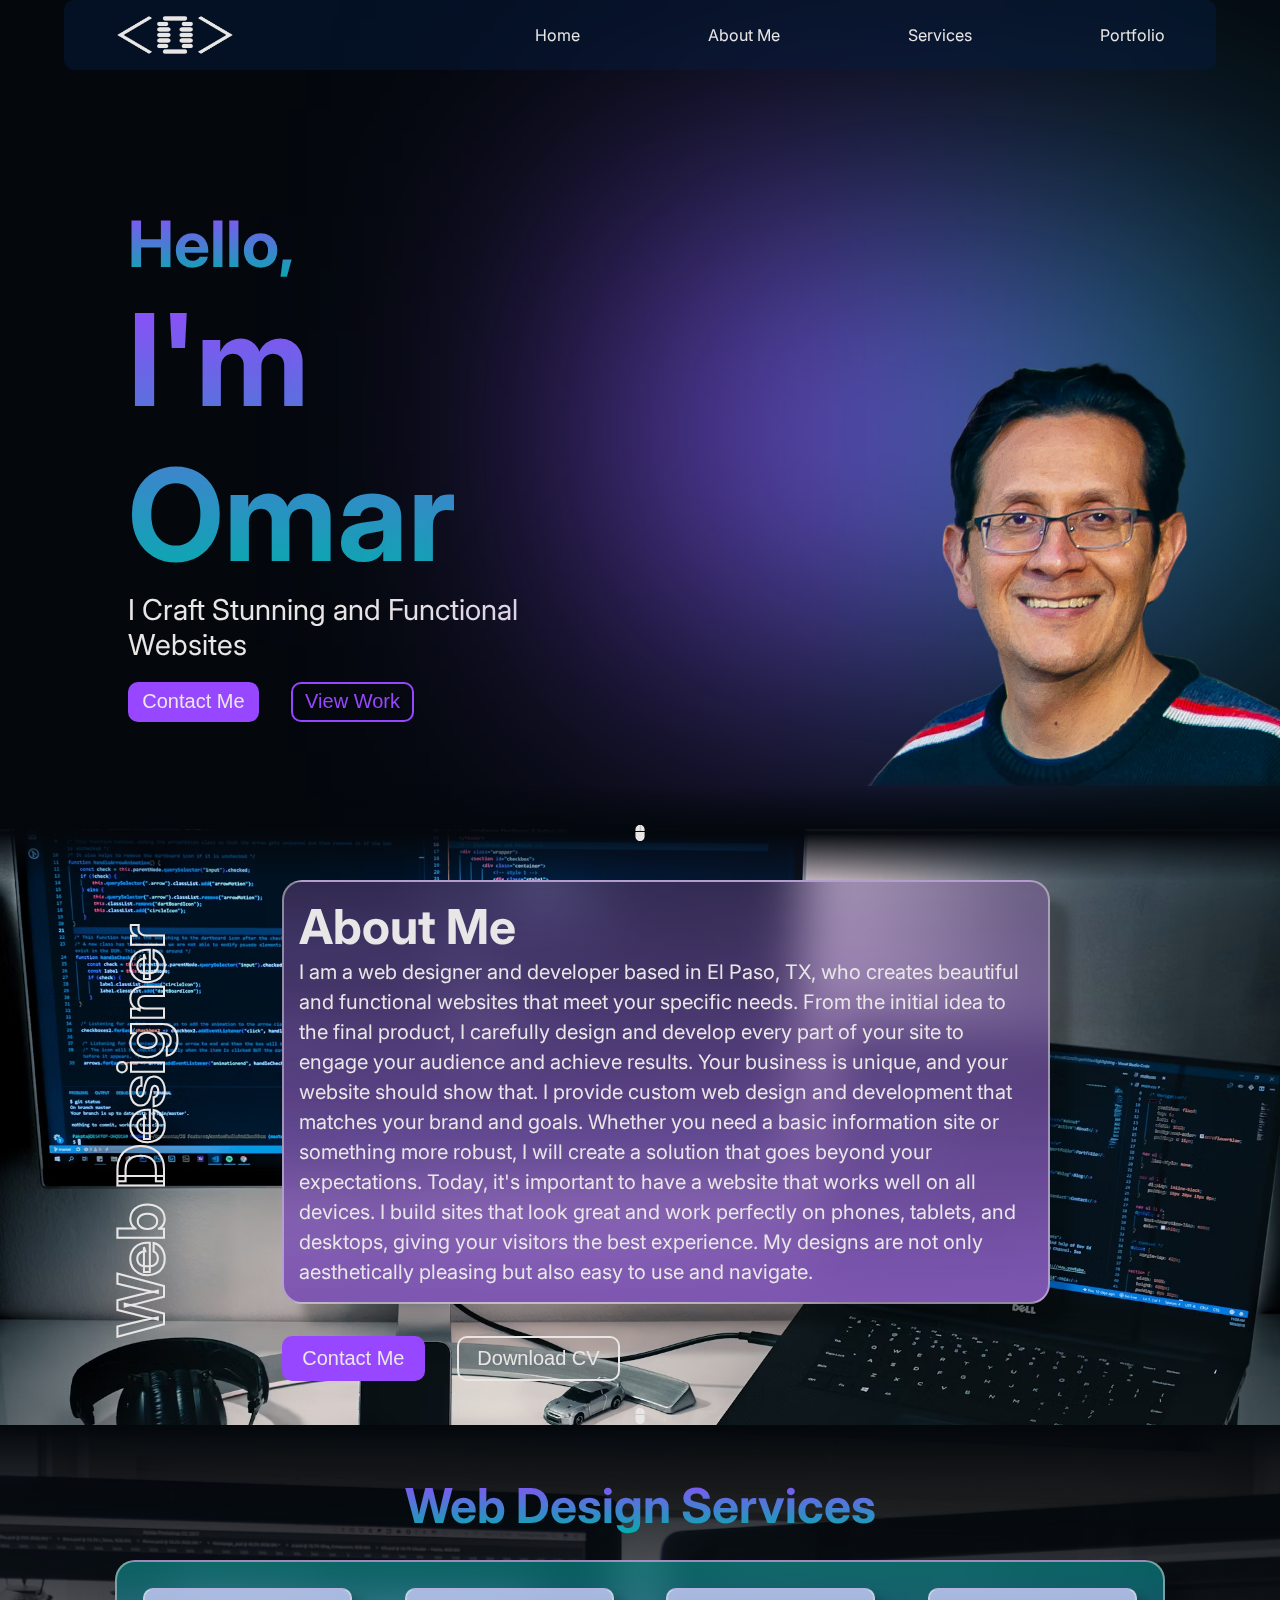
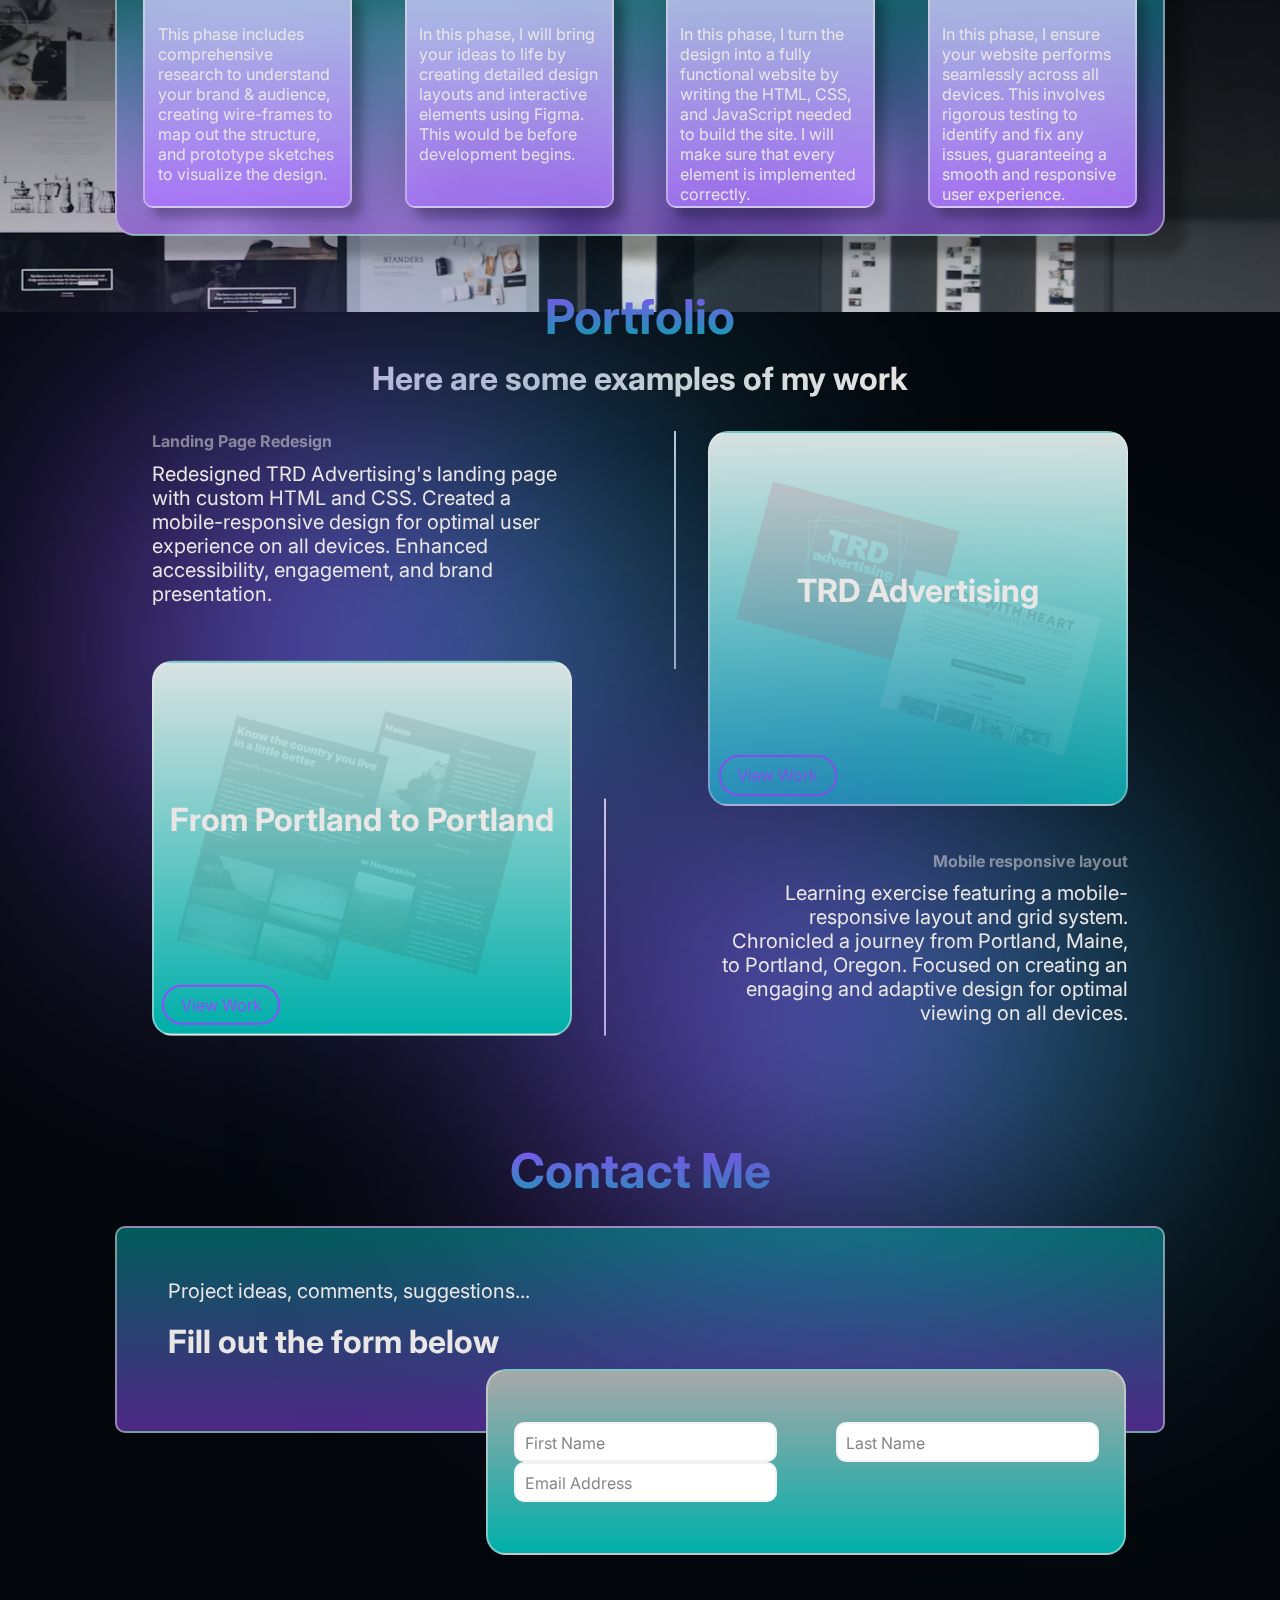
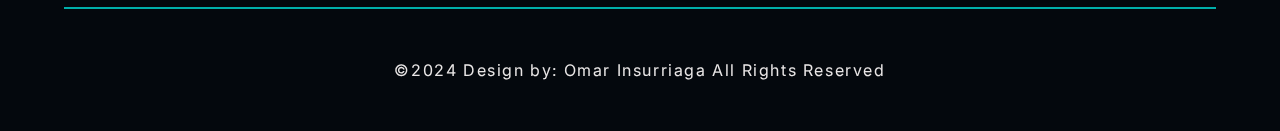
==== commit b81e011d: "contact content and form setup" ====
--- a/index.html
+++ b/index.html
@@ -17,7 +17,7 @@
                 <a href="#">About Me</a>
                 <a href="#">Services</a>
                 <a href="#">Portfolio</a>
-                <button>Contact Me</button>      
+                <!-- <button>Contact Me</button>       -->
             </nav>
         </header>
         <main>
@@ -71,7 +71,7 @@
                         <img src="images/web-dev_icon.webp" alt="prototyping icon">
                         <div class="service__card_desc">
                             <p>
-                                In this phase, I will bring your ideas to life by creating detailed design layouts and interactive elements using Figma. This before development begins.
+                                In this phase, I will bring your ideas to life by creating detailed design layouts and interactive elements using Figma. This would be before development begins.
                             </p>
                         </div>
                     </div>
@@ -133,9 +133,31 @@
             </div>
             <section class="contact">
                 <h2>Contact Me</h2>
+                <div class="contact__content">
+                    <h3 class="contact__content_subheading">Project ideas, comments, suggestions...</h3>
+                    <h3 class="contact__content_heading">Fill out the form below</h3>
+                </div>
+                <form action="#" method="post">
+                    <div class="form-row">
+                        <div class="form-row__input-group">
+                          <input type="text" id="firstName" name="firstName" required>
+                          <label for="firstName">First Name</label>
+                        </div>
+                        <div class="form-row__input-group">
+                          <input type="text" id="lastName" name="lastName" required>
+                          <label for="lastName">Last Name</label>
+                        </div>
+                    </div>
+                    <div class="form-row__input-group">
+                        <input type="email" id="email" name="email" required>
+                        <label for="email">Email Address</label>
+                    </div>
+                </form>
             </section>
         </main>
-        <footer></footer>
+        <footer>
+            <p>&copy;2024 Design by: Omar Insurriaga All Rights Reserved</p>
+        </footer>
     </div>
 </body>
 </html>--- a/styles.css
+++ b/styles.css
@@ -444,6 +444,80 @@
     border-radius: 20px;
 }
 
+.contact__content {
+    width: 82%;
+    margin: 2% 0;
+    background: linear-gradient(180deg, rgba(0, 175, 170, 0.50) 0%, rgba(151, 71, 255, 0.50) 100%);
+    backdrop-filter: blur(25px);
+    border: 2px solid #e9e6e67d;
+    border-radius: 10px;
+    padding: 4%;
+}
+
+.contact__content_subheading {
+    font-size: 1.25rem;
+    font-weight: 400;
+}
+
+.contact__content_heading {
+    font-size: 2rem;
+    margin: 2% 0;
+}
+
+form {
+    width: 50%;
+    padding: 4% 2%;
+    border: 2px solid #e9e6e67d;
+    background: linear-gradient(180deg, #A8A8A8 0%, #00AFAA 100%);
+    border-radius: 20px;
+    align-self: flex-end;
+    margin: -7% 12% 4%;
+    z-index: 1;
+}
+
+.form-row {
+    width: 100%;
+    display: flex;
+    align-items: center;
+    justify-content: space-between;
+}
+
+.form-row__input-group {
+    width: 45%;
+    position: relative;
+}
+
+.form-row__input-group input {
+    /* position: relative; */
+    width: 100%;
+    padding: 4%;
+    border-radius: 10px;
+    border: none;
+    border: 2px solid #e9e6e67d;
+}
+
+.form-row__input-group label {
+    position: absolute;
+    top: 0;
+    left: 0;
+    color: #04080D;
+    margin: 4%;
+    opacity: 50%;
+}
+
+
+footer {
+    width: 90%;
+    border-top: 2px solid #00AFAA;
+    padding: 4% 0 2%;
+}
+
+footer p {
+    letter-spacing: 0.1em;
+    text-align: center; 
+}
+
+
 /* Animations */
 @keyframes scroll {
     0% {
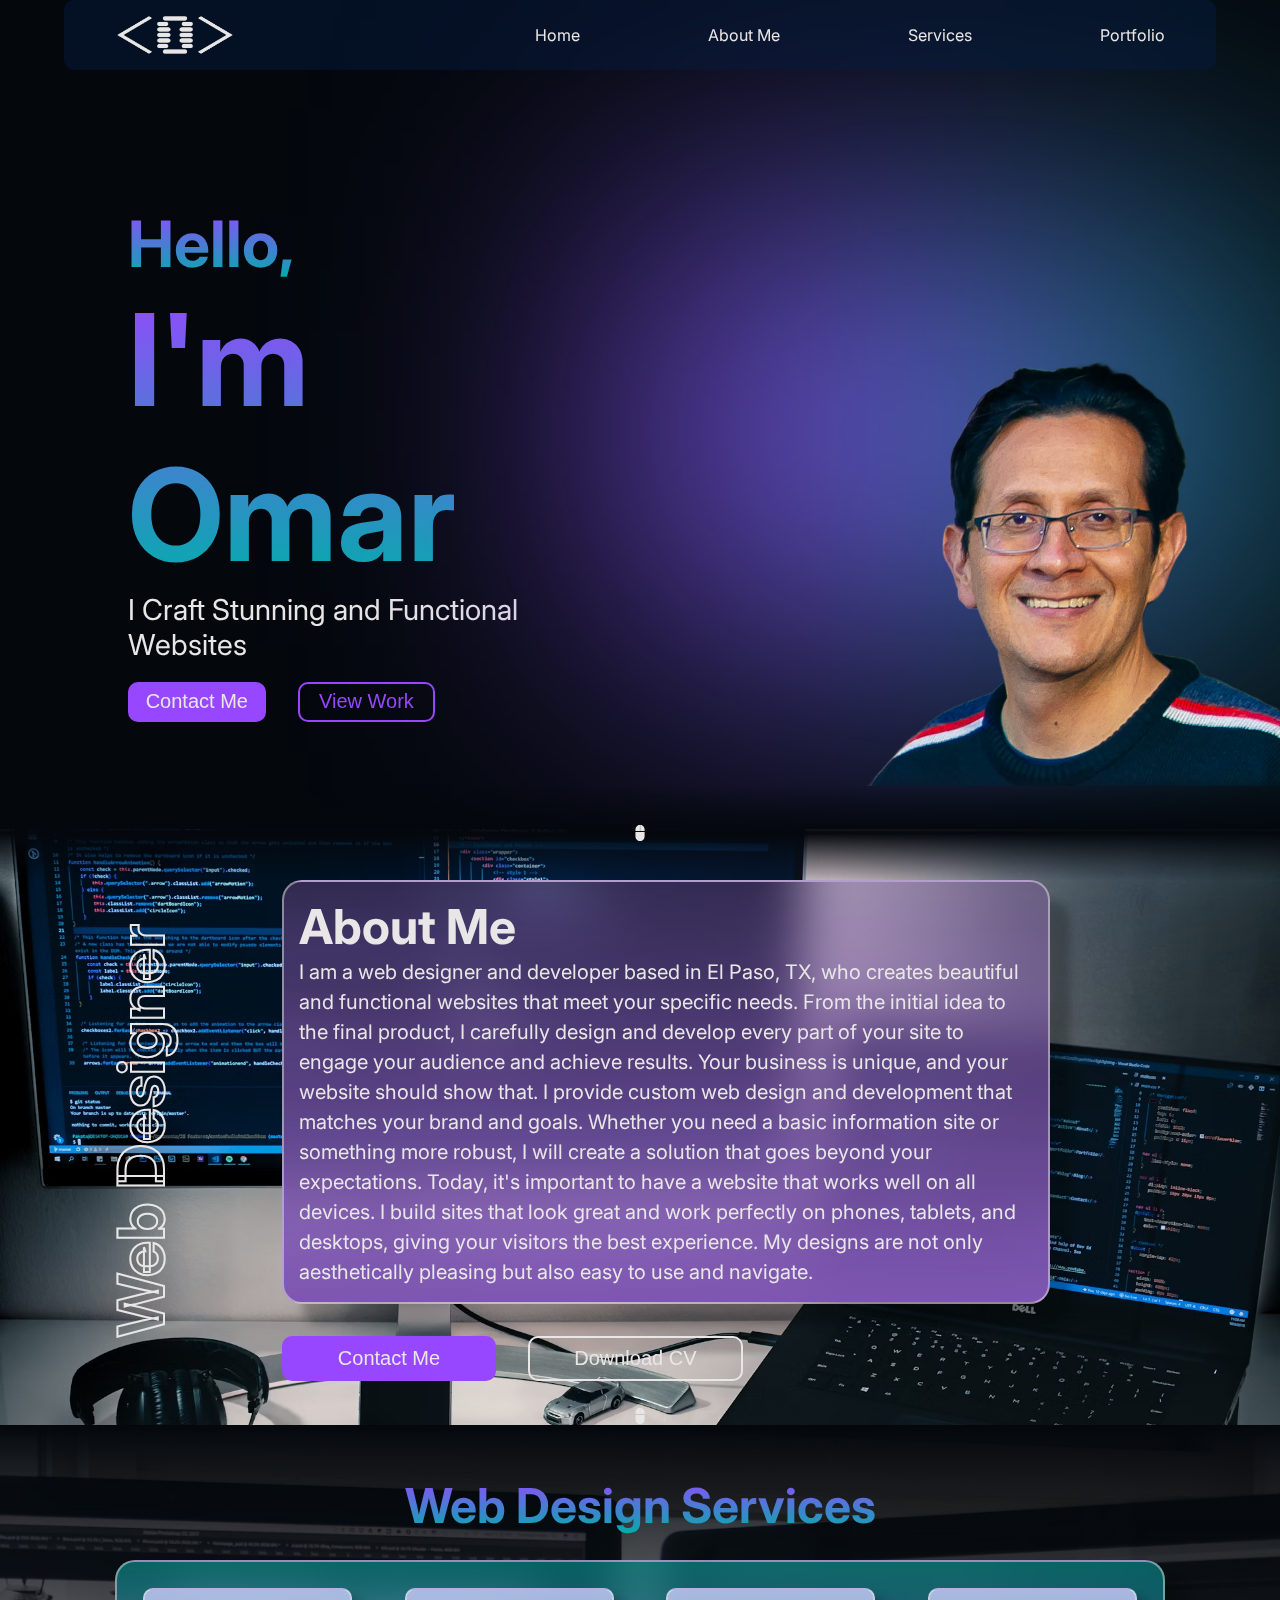
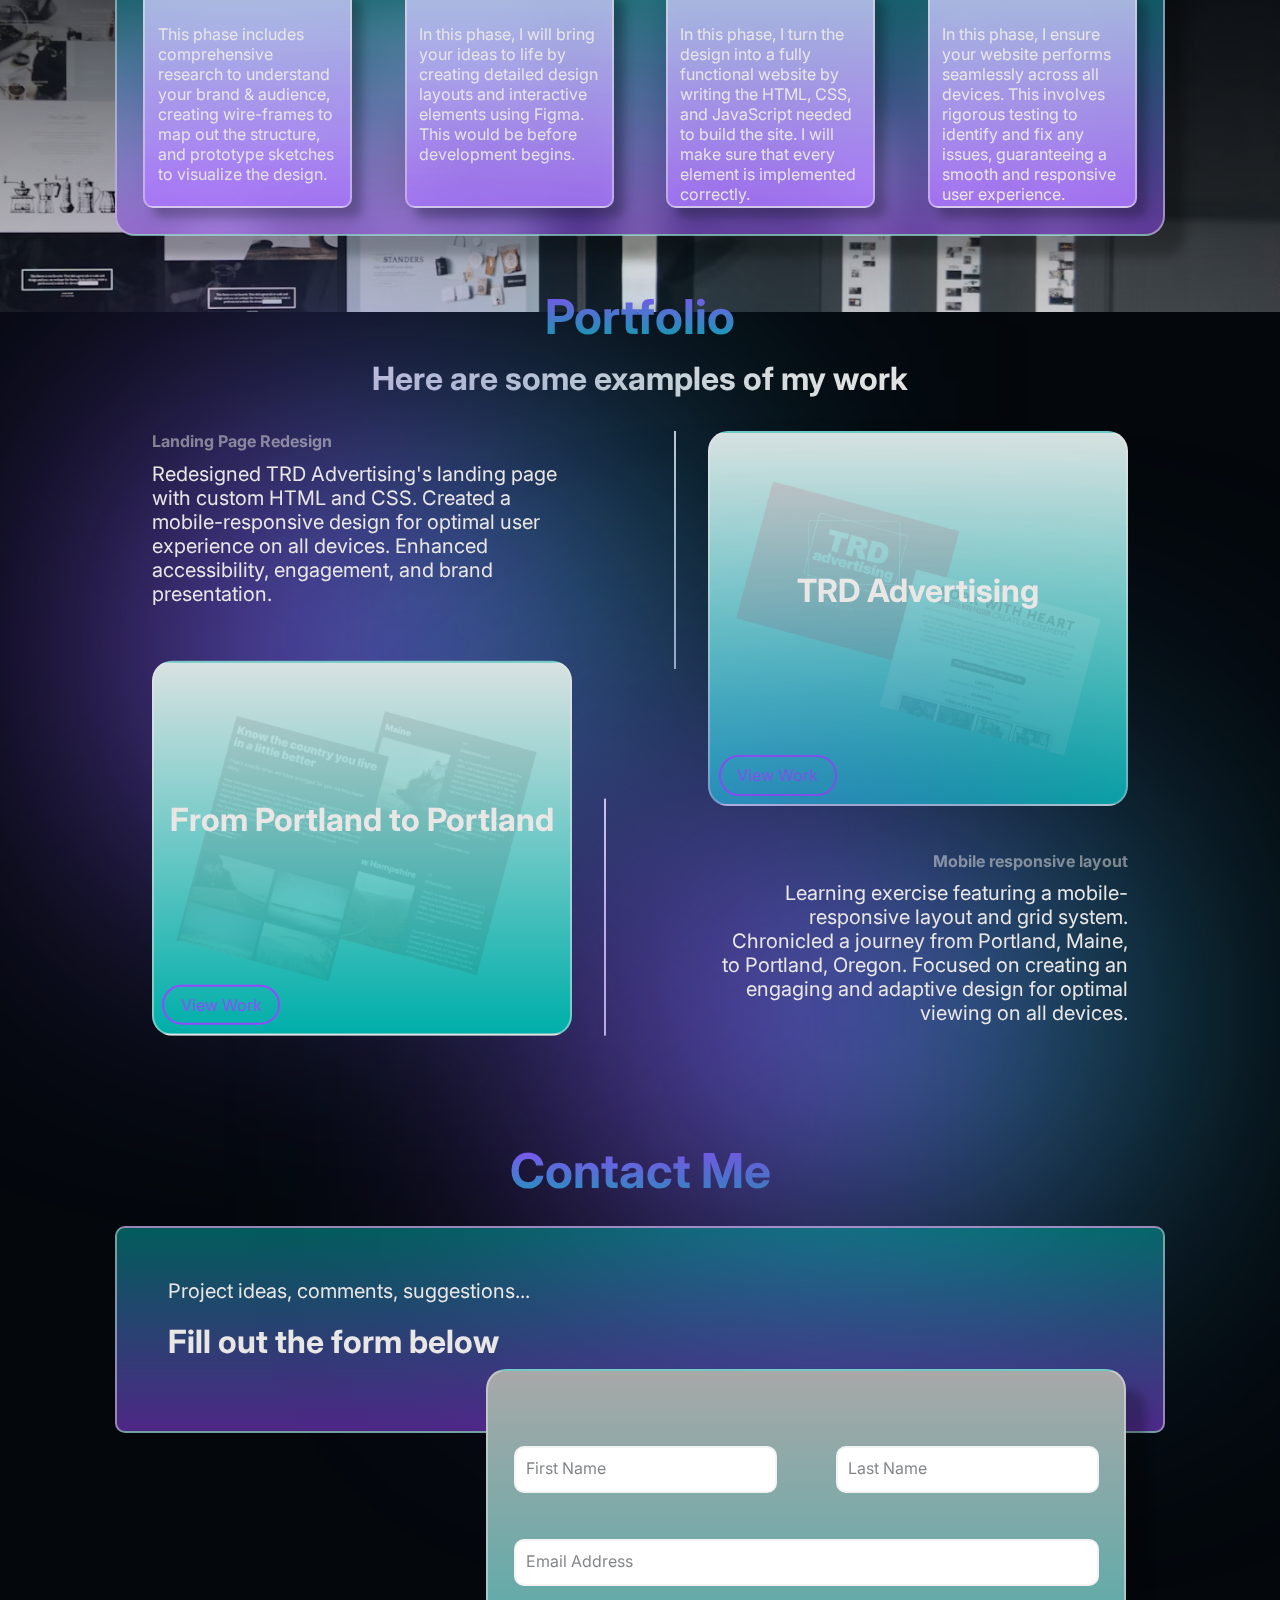
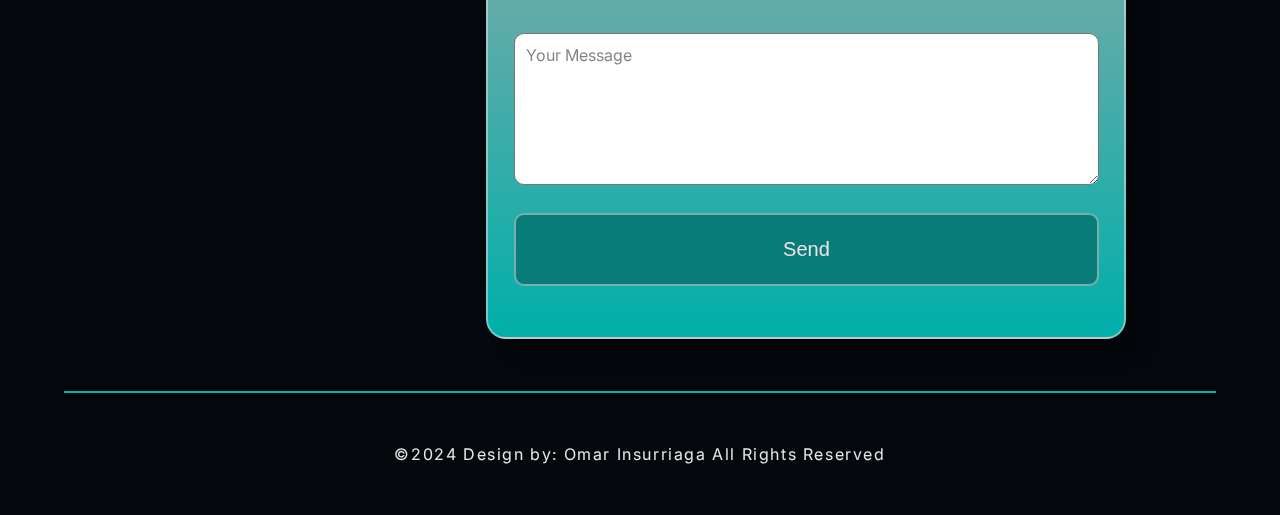
==== commit cc6e33b5: "initial destktop layout done" ====
--- a/index.html
+++ b/index.html
@@ -148,10 +148,19 @@
                           <label for="lastName">Last Name</label>
                         </div>
                     </div>
-                    <div class="form-row__input-group">
-                        <input type="email" id="email" name="email" required>
-                        <label for="email">Email Address</label>
+                    <div class="form-row">
+                        <div class="form-row__input-group">
+                            <input type="email" id="email" name="email" required>
+                            <label for="email">Email Address</label>
+                        </div>
                     </div>
+                    <div class="form-row">
+                        <div class="form-row__input-group">
+                            <textarea name="message" id="message" cols="30" rows="10" required></textarea>
+                            <label for="message">Your Message</label>
+                        </div>
+                    </div>
+                    <button>Send</button>
                 </form>
             </section>
         </main>
--- a/styles.css
+++ b/styles.css
@@ -470,6 +470,7 @@
     border: 2px solid #e9e6e67d;
     background: linear-gradient(180deg, #A8A8A8 0%, #00AFAA 100%);
     border-radius: 20px;
+    box-shadow: 20px 20px 10px 0px rgba(0, 0, 0, 0.25);
     align-self: flex-end;
     margin: -7% 12% 4%;
     z-index: 1;
@@ -485,12 +486,13 @@
 .form-row__input-group {
     width: 45%;
     position: relative;
+    margin: 4% 0;
 }
 
 .form-row__input-group input {
     /* position: relative; */
     width: 100%;
-    padding: 4%;
+    padding: 14px;
     border-radius: 10px;
     border: none;
     border: 2px solid #e9e6e67d;
@@ -501,10 +503,28 @@
     top: 0;
     left: 0;
     color: #04080D;
-    margin: 4%;
+    margin: 12px;
     opacity: 50%;
 }
 
+.form-row:nth-of-type(2) .form-row__input-group, .form-row:nth-of-type(3) .form-row__input-group {
+    width: 100%;
+}
+
+#message {
+    width: 100%;
+    border-radius: 10px;
+}
+
+button {
+    background-color: #097B78;
+    width: 100%;
+    padding: 4%;
+    border-radius: 10px;
+    border: 2px solid #e9e6e67d;
+    color: #E9E6E6;
+    font-size: 1.25rem;
+}
 
 footer {
     width: 90%;
